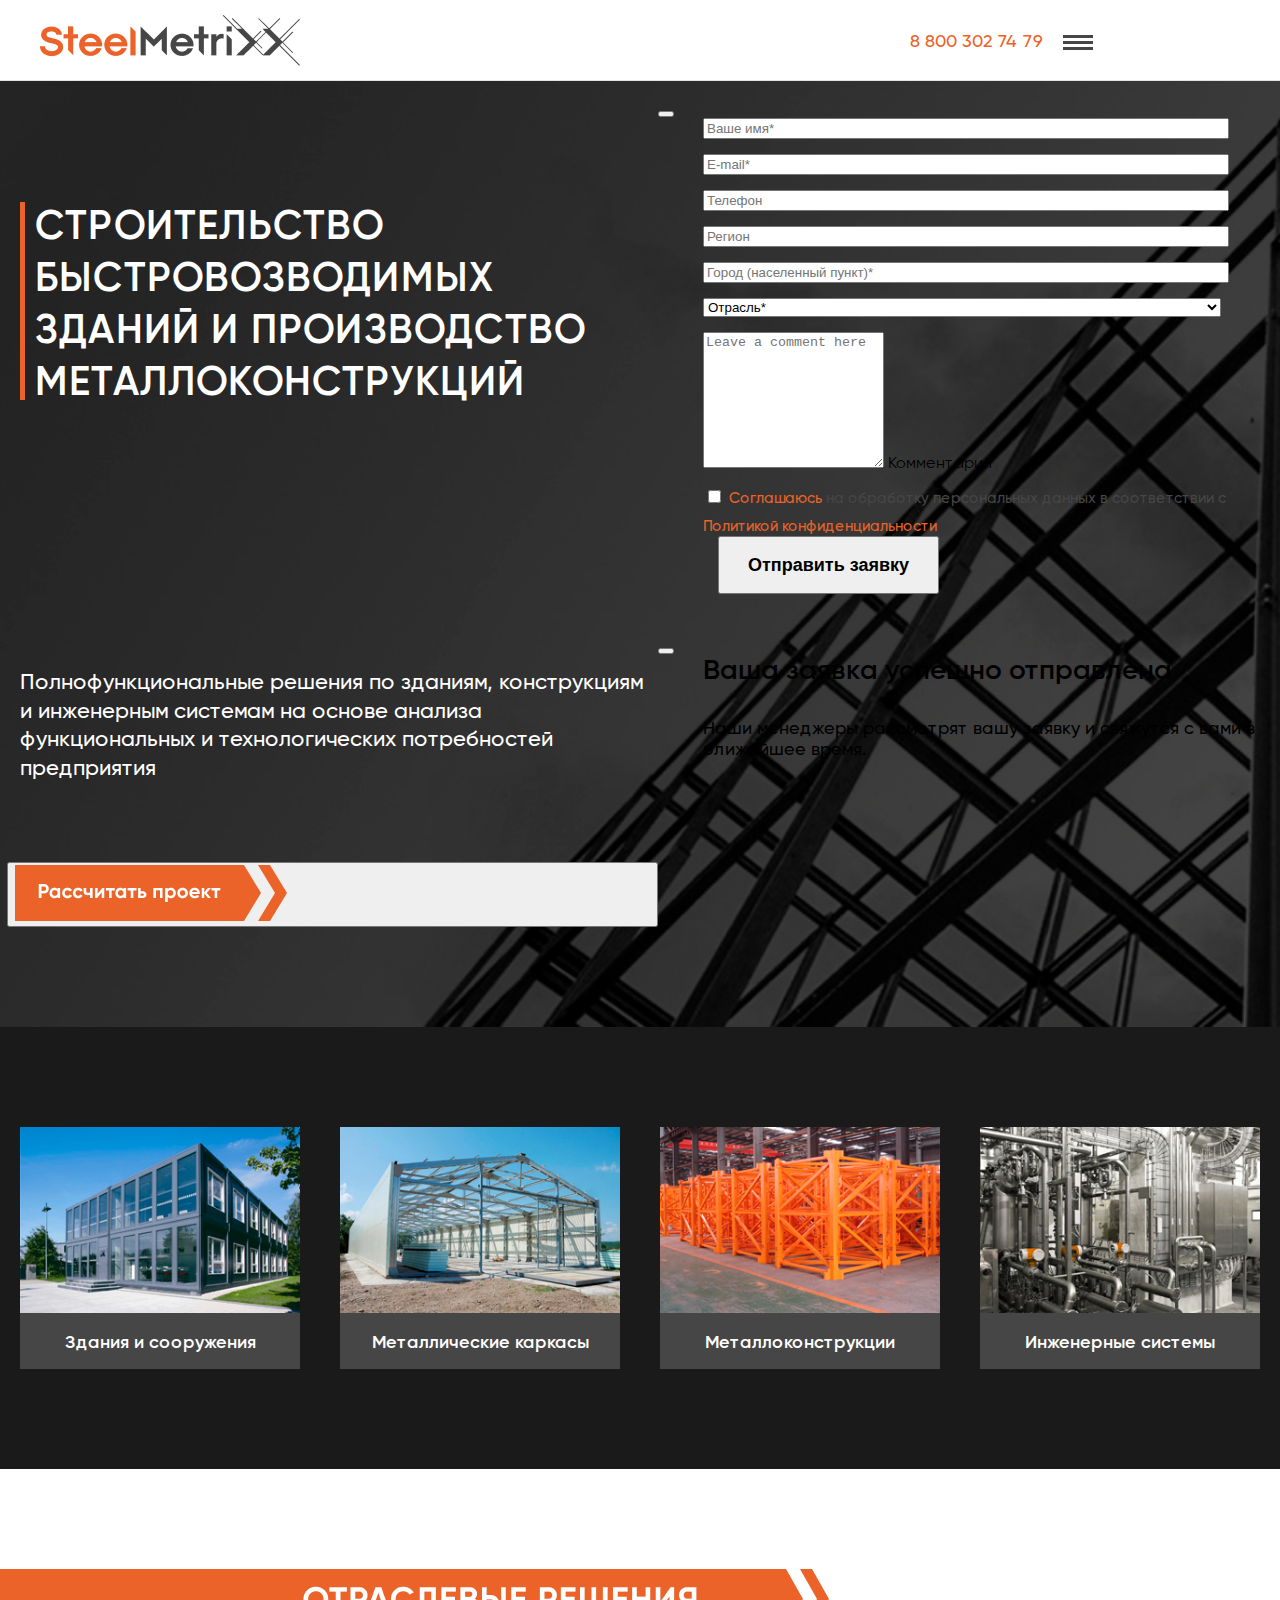
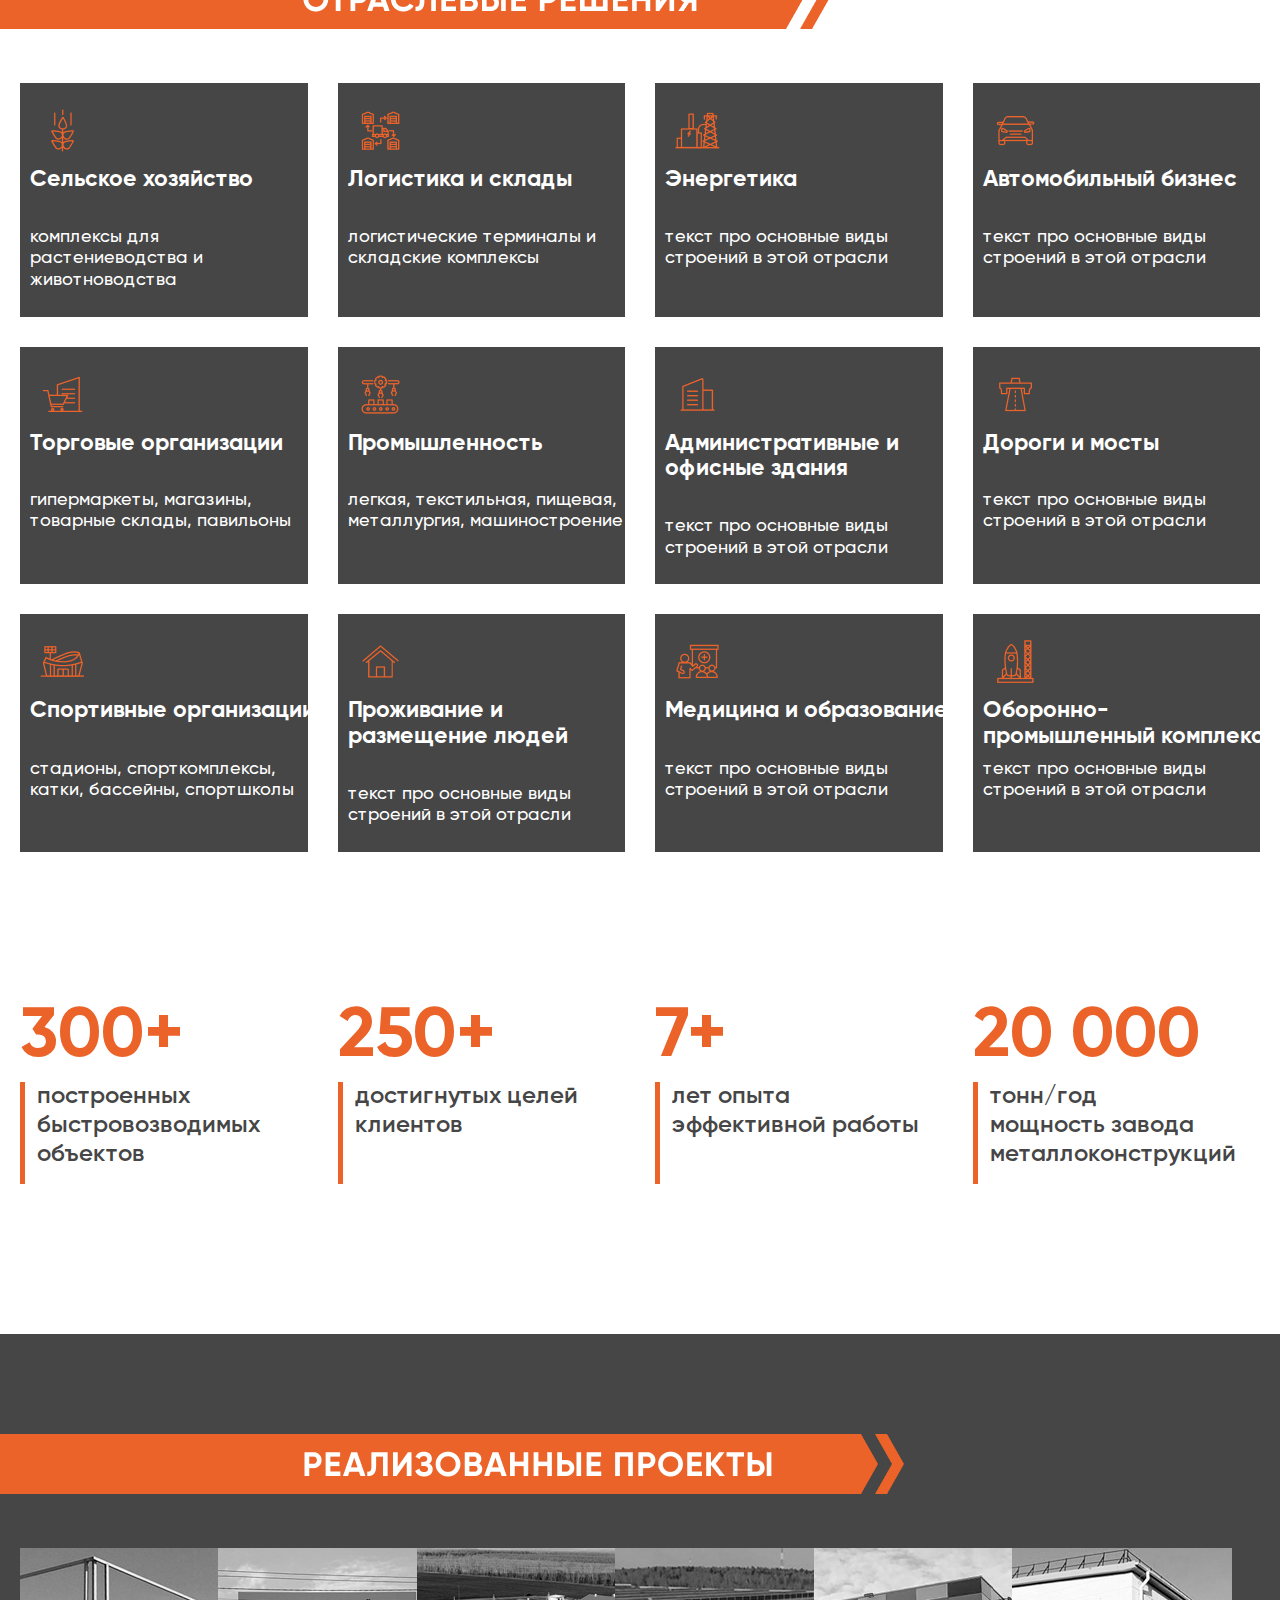
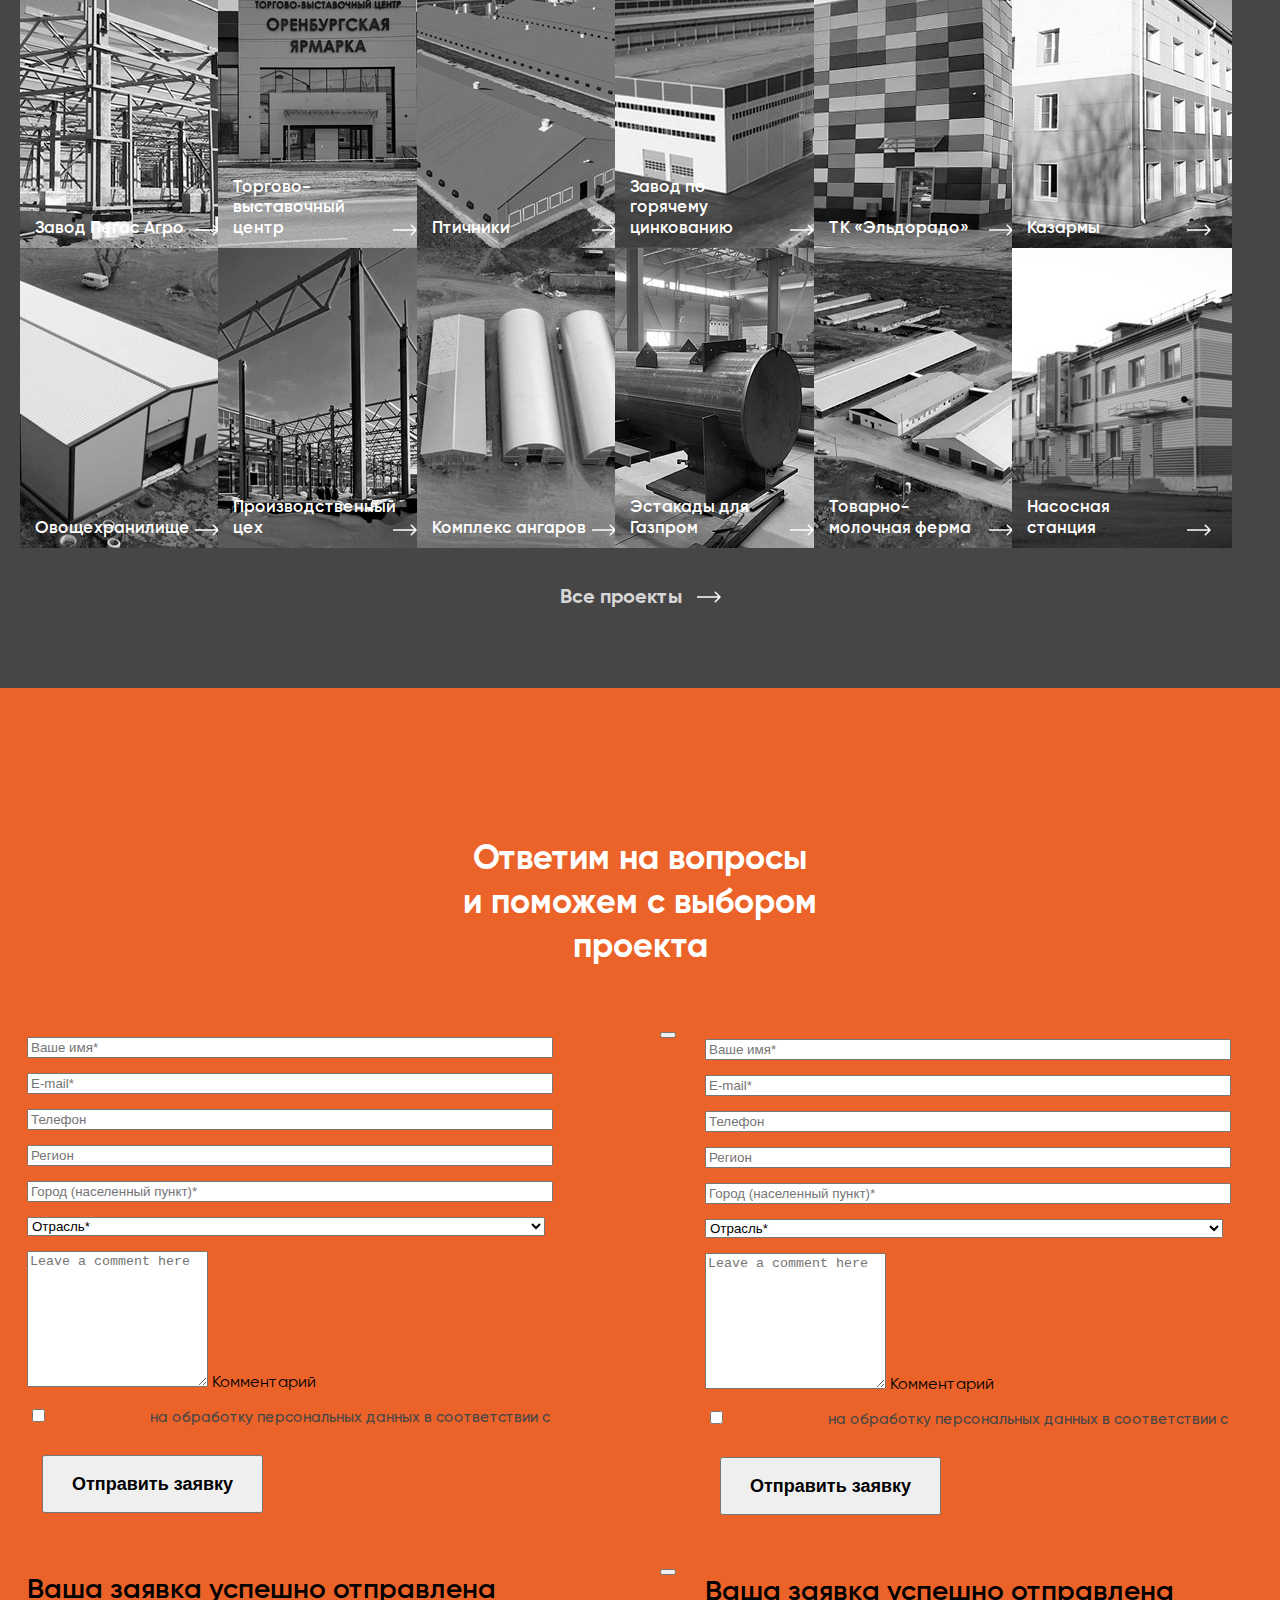
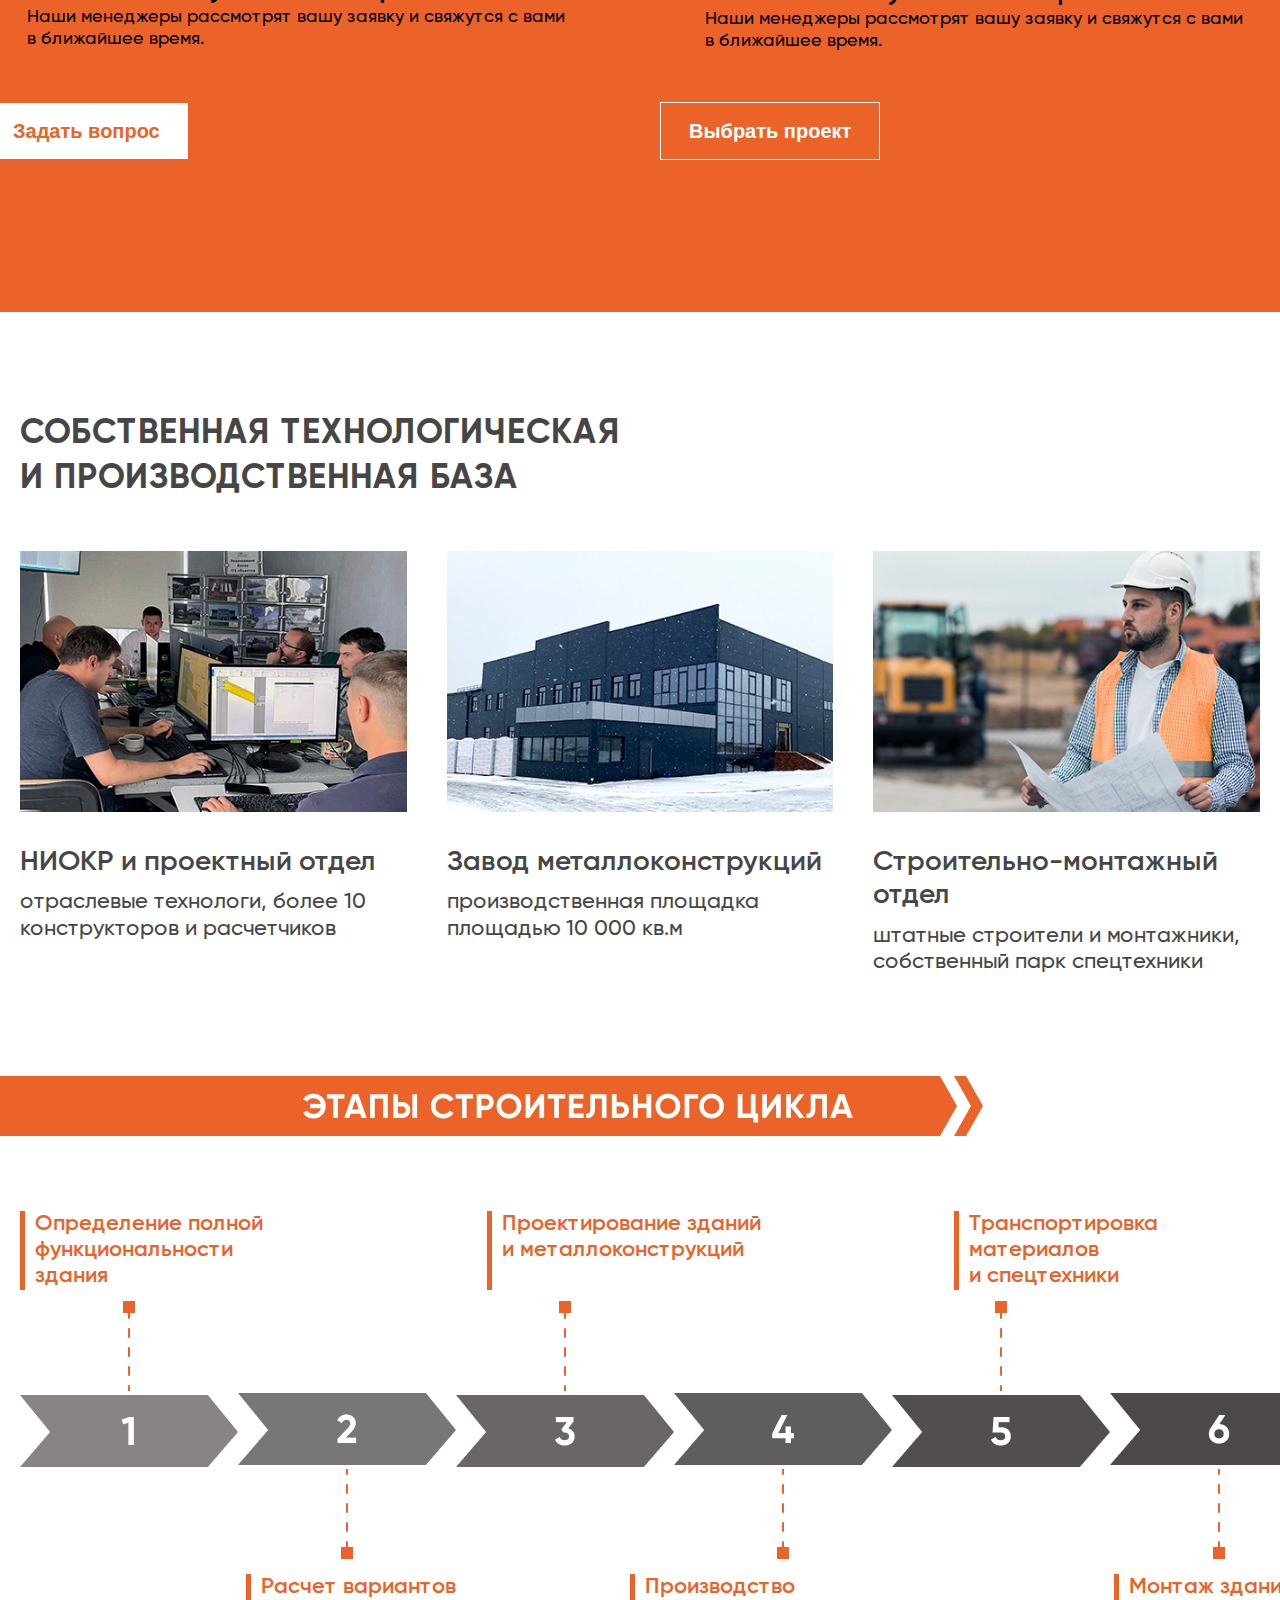
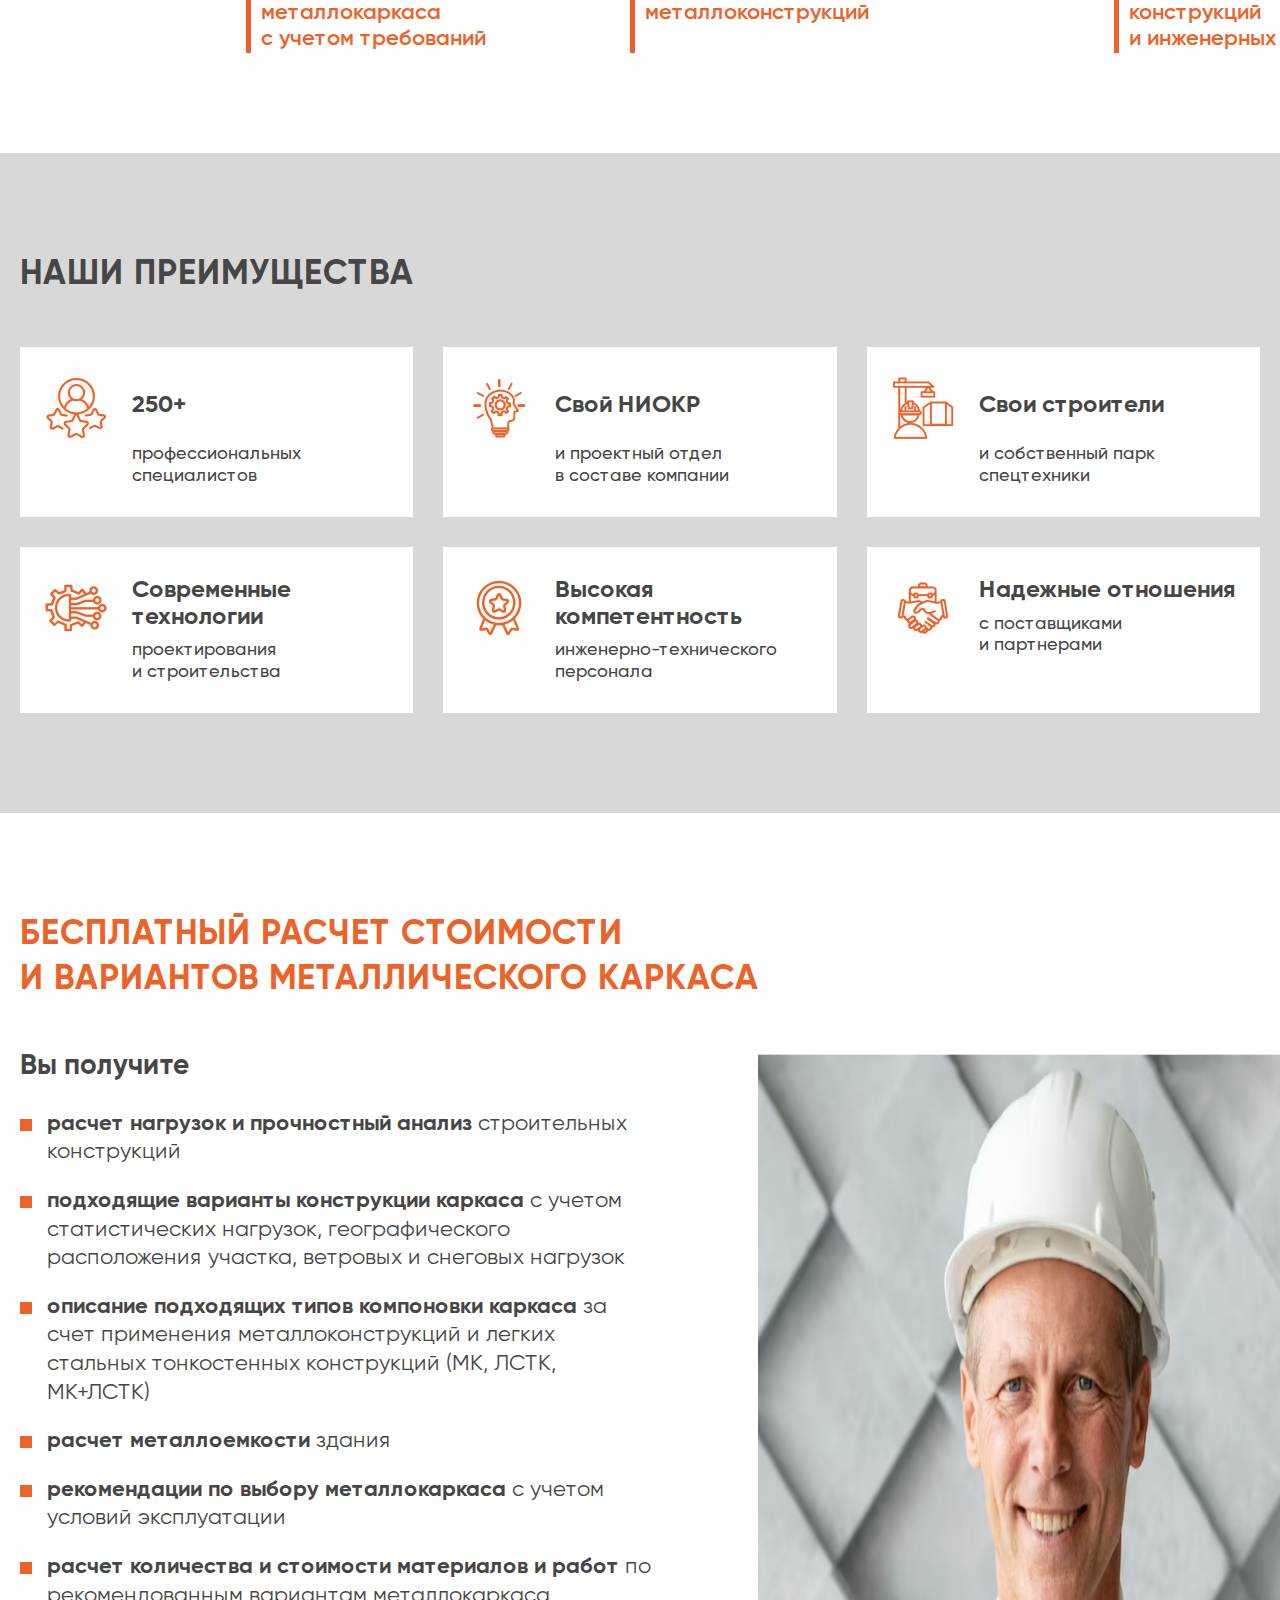
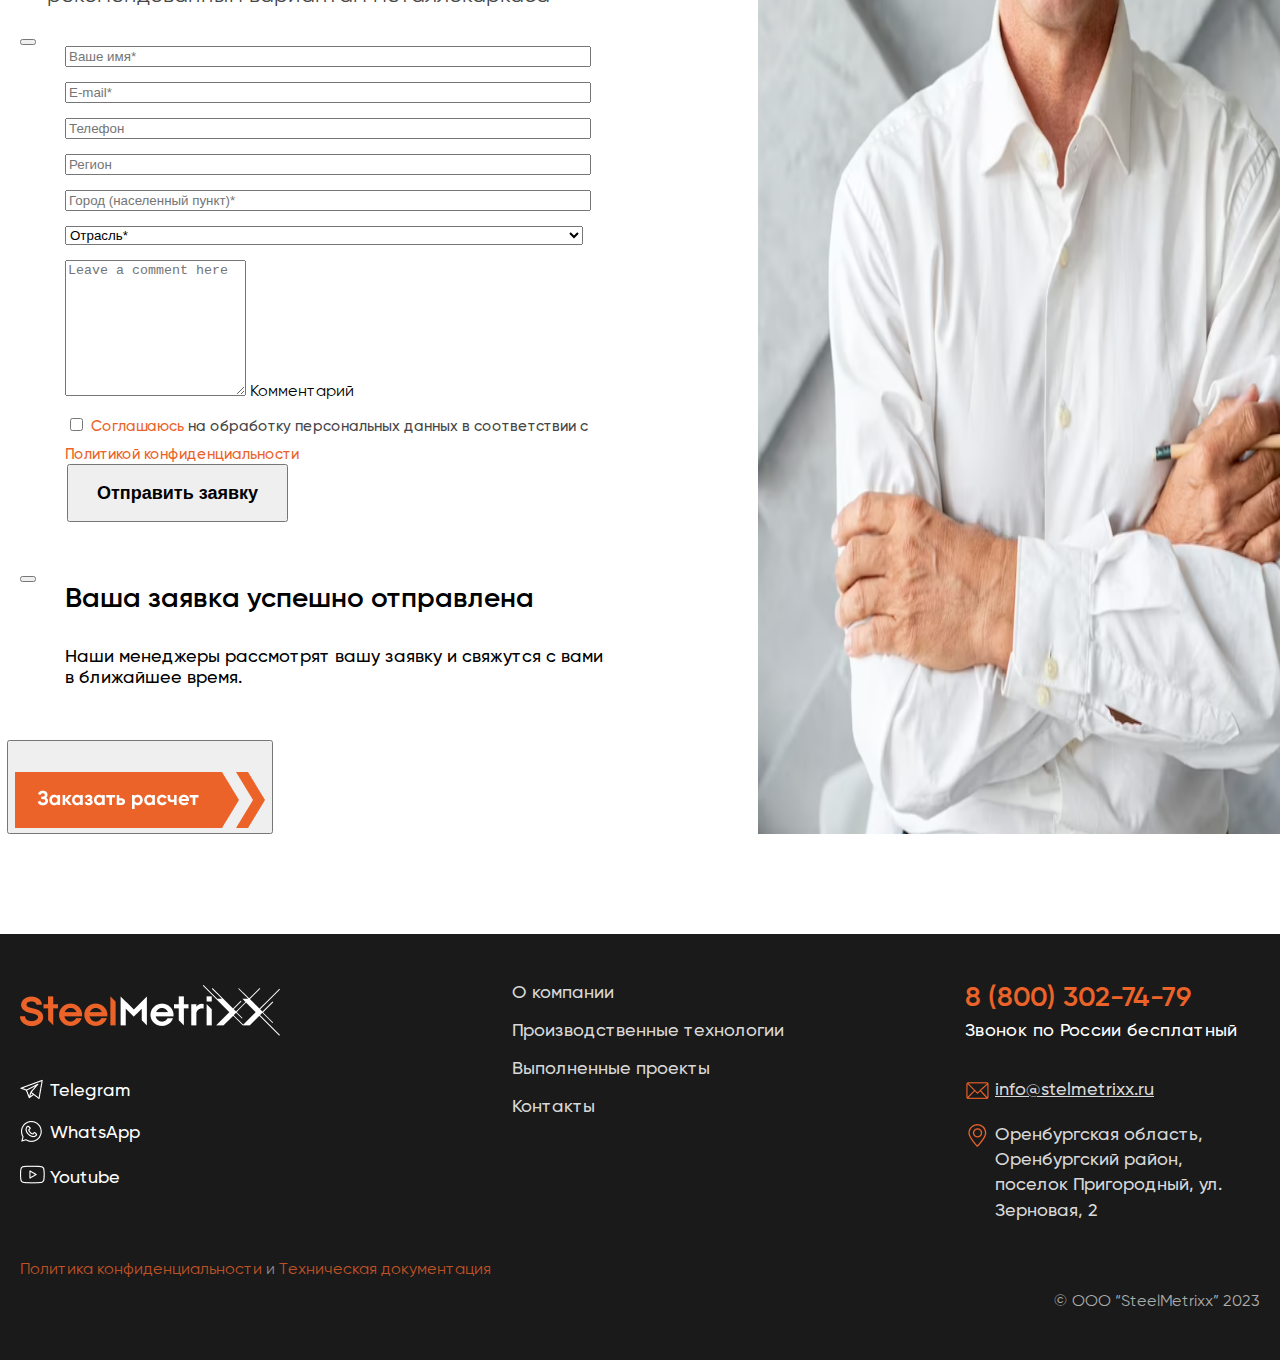
==== index.html @ e438d04b "25/11" ====
<!DOCTYPE html>
<html lang="ru">
<head>
    <meta charset="UTF-8">
    <meta name="viewport" content="width=device-width, initial-scale=1.0">
    <title>Главная страница</title>
    <link rel="stylesheet" href="./fonts/stylesheet.css">
    <link href="https://cdn.jsdelivr.net/npm/bootstrap@5.3.2/dist/css/bootstrap.min.css" rel="stylesheet" integrity="sha384-T3c6CoIi6uLrA9TneNEoa7RxnatzjcDSCmG1MXxSR1GAsXEV/Dwwykc2MPK8M2HN" crossorigin="anonymous">
    <link rel="stylesheet" href="./css/stylepage1.css">

</head>
<body>
    <div class="wrapper">
        <!-- Section 1 -->
        <section class="container-first">
            <header class="center">
                <div class="logo center">
                    <img src="./images/Logo.png" alt="Logo">
                </div>
                <nav class="menu center">
                    <ul class="btn-menu"> 
                        <li><a href="./index.html">Главная</a></li><img src="./images/lineheader.png" alt="lineheader">

                        <li class="dropdown">
                            <button class="btn" type="button" data-bs-toggle="dropdown" aria-expanded="false">
                                Компетенции <img src="./images/arrowhed.png" alt="arrowhed">
                            </button><img class="line" src="./images/lineheader.png" alt="lineheader">
                            <ul class="dropdown-menu">
                              <li class="one"><button class="dropdown-item" type="button"><a href="./page4.html">Производственные технологии</a></button></li>
                              <li class="two"><button class="dropdown-item" type="button"><a href="./page5.html">Реализованные проекты</a></button></li>
                            </ul>
                        </li>                            
                        <li><a href="./page3.html">О компании</a></li><img src="./images/lineheader.png" alt="lineheader">
                        <li><a href="./page2.html">Контакты</a></li>
                    </ul>
                </nav>
                <div class="tel center">
                    <p>8 800 302 74 79</p>
                </div>
                <span class="burger">
                    <i></i>
                    <i></i>
                    <i></i>
                </span>
            </header>
        </section>

        <section class="container-head">
            <div class="head-content">
                <div class="head-content-name center">
                    <div class="name">
                            <img src="./images/linehed.png" alt="linehed">
                            <h1>Cтроительство
                                быстровозводимых
                                зданий и производство
                                металлоконструкций</h1>
                        </div>
                        <p>Полнофункциональные решения по зданиям, конструкциям
                            и инженерным системам на основе анализа функциональных и технологических потребностей предприятия</p>
                            <div class="modal fade" id="exampleModalToggle" aria-hidden="true" aria-labelledby="exampleModalToggleLabel" tabindex="-1">
                                <div class="modal-dialog modal-dialog-centered">
                                  <div class="modal-content">
                                    <div class="modal-header">
                                      <button type="button" class="btn-close" data-bs-dismiss="modal" aria-label="Close"></button>
                                    </div>
                                    <div class="modal-body">
                                        <div class="contacts-right">
                                            <input class="form-control form-control-lg" type="text" placeholder="Ваше имя*" aria-label="default input example">
                                            <input class="form-control form-control-lg" type="text" placeholder="E-mail*" aria-label="default input example">
                                            <input class="form-control form-control-lg" type="text" placeholder="Телефон" aria-label="default input example">
                                            <input class="form-control form-control-lg" type="text" placeholder="Регион" aria-label="default input example">
                                            <input class="form-control form-control-lg" type="text" placeholder="Город (населенный пункт)*" aria-label="default input example">
                                            <select class="form-select" aria-label="Default select example">
                                                <option selected>Отрасль*</option>
                                                <option class="name" value="1">Сельское хозяйство</option>
                                                <option class="name" value="2">Логистика и склады</option>
                                                <option class="name" value="3">Торговые организации</option>
                                                <option class="name" value="4">Промышленность</option>
                                                <option class="name" value="5">Спортивные организации</option>
                                                <option class="name" value="6">Проживание и размещение людей</option>
                                                <option class="name" value="7">Энергетика</option>
                                                <option class="name" value="8">Автомобильный бизнес</option>
                                                <option class="name" value="9">Административные и офисные здания</option>
                                                <option class="name" value="10">Медицина и образование</option>
                                                <option class="name" value="11">Дороги и мосты</option>
                                                <option class="name" value="12">Оборонно-промышленный комплекс</option>
                                            </select>
                                            <div class="form-floating">
                                                <textarea class="form-control" placeholder="Leave a comment here" id="floatingTextarea"></textarea>
                                                <label for="floatingTextarea">Комментарий</label>
                                            </div>
                                            <div class="form-check">
                                                <input class="form-check-input" type="checkbox" value="" id="flexCheckDefault">
                                                <label class="form-check-label" for="flexCheckDefault">
                                                    Соглашаюсь <span>на обработку персональных данных в соответствии с</span> Политикой конфиденциальности
                                                </label>
                                            </div>
                                        </div>
                                    </div>
                                    <div class="modal-footer">
                                      <button class="btn btn-dark" data-bs-target="#exampleModalToggle2" data-bs-toggle="modal">Отправить заявку</button>
                                    </div>
                                  </div>
                                </div>
                              </div>
                              <div class="modal fade" id="exampleModalToggle2" aria-hidden="true" aria-labelledby="exampleModalToggleLabel2" tabindex="-1">
                                <div class="modal-dialog modal-dialog-centered">
                                  <div class="modal-content">
                                    <div class="modal-header">
                                      <button type="button" class="btn-close" data-bs-dismiss="modal" aria-label="Close"></button>
                                    </div>
                                    <div class="modal-body">
                                        <h3>Ваша заявка успешно отправлена</h3>
                                        <p>Наши менеджеры рассмотрят вашу заявку 
                                        и свяжутся с вами в ближайшее время.</p>
                                    </div>
                                  </div>
                                </div>
                              </div>
                              <button class="btn btn-headarrow" data-bs-target="#exampleModalToggle" data-bs-toggle="modal"><img src="./images/button main arrow.png" alt="button arrow"></button>
                    </div>
                </div>
            <div class="head-botton">
                <div class="head-botton-card center">
                    <div class="head-card">
                        <img src="./images/headcart1.jpg" alt="headcart1">
                        <p>Здания и сооружения</p>
                    </div>
                    <div class="head-card">
                        <img src="./images/headcart2.jpg" alt="headcart2">
                        <p>Металлические каркасы</p>
                    </div>
                    <div class="head-card">
                        <img src="./images/headcart3.jpg" alt="headcart3">
                        <p>Металлоконструкции</p>
                    </div>
                    <div class="head-card">
                        <img src="./images/headcart4.jpg" alt="headcart4">
                        <p>Инженерные системы</p>
                    </div>
                </div>
            </div>
        </section>

         <!-- Section 2 -->

         <section class="container-solutions">
            <div class="solutions-arrow">
                <img src="./images/solutions-arrow.png" alt="solutions-arrow">
            </div>
            <div class="solutions-cart center">
                <div class="cart-info">
                    <img src="./images/icon/agriculture icon.png" alt="agriculture">
                    <h4>Cельское хозяйство</h4>
                    <p>комплексы для растениеводства и животноводства</p>
                </div>
                <div class="cart-info">
                    <img src="./images/icon/logistics icon.png" alt="logistics">
                    <h4>Логистика и склады</h4>
                    <p>логистические терминалы и складские комплексы</p>
                </div>
                <div class="cart-info">
                    <img src="./images/icon/energy icon.png" alt="energy">
                    <h4>Энергетика</h4>
                    <p>текст про основные виды строений в этой отрасли</p>
                </div>
                <div class="cart-info">
                    <img src="./images/icon/auto icon.png" alt="auto">
                    <h4>Автомобильный бизнес</h4>
                    <p>текст про основные виды строений в этой отрасли</p>
                </div>
                <div class="cart-info">
                    <img src="./images/icon/shop icon.png" alt="shop">
                    <h4>Торговые организации</h4>
                    <p>гипермаркеты, магазины, товарные склады, павильоны</p>
                </div>
                <div class="cart-info">
                    <img src="./images/icon/industry icon.png" alt="industry">
                    <h4>Промышленность</h4>
                    <p>легкая, текстильная, пищевая, металлургия, машиностроение</p>
                </div>
                <div class="cart-info">
                    <img src="./images/icon/office icon.png" alt="office">
                    <h4 class="editing-one">Административные и офисные здания</h4>
                    <p >текст про основные виды строений в этой отрасли</p>
                </div>
                <div class="cart-info">
                    <img src="./images/icon/road icon.png" alt="road">
                    <h4>Дороги и мосты</h4>
                    <p>текст про основные виды строений в этой отрасли</p>
                </div>
                <div class="cart-info">
                    <img src="./images/icon/stadium icon.png" alt="stadium">
                    <h4 class="editing-one">Спортивные организации</h4>
                    <p>стадионы, спорткомплексы, катки, бассейны, спортшколы</p>
                </div>
                <div class="cart-info">
                    <img src="./images/icon/home icon.png" alt="home">
                    <h4 class="editing-one">Проживание и размещение людей</h4>
                    <p>текст про основные виды строений в этой отрасли</p>
                </div>
                <div class="cart-info">
                    <img src="./images/icon/medic icon.png" alt="medic">
                    <h4 class="editing-one">Медицина и образование</h4>
                    <p>текст про основные виды строений в этой отрасли</p>
                </div>
                <div class="cart-info">
                    <img src="./images/icon/military icon.png" alt="military">
                    <h4 class="editing-two">Оборонно-промышленный комплекс</h4>
                    <p>текст про основные виды строений в этой отрасли</p>
                </div>
            </div>
            <div class="solutions-bottom center">
                <div class="solutions-info">
                    <h2>300+</h2>
                    <p>построенных быстровозводимых объектов</p>
                </div>
                <div class="solutions-info">
                    <h2>250+</h2>
                    <p>достигнутых целей клиентов</p>
                </div>
                <div class="solutions-info">
                    <h2>7+</h2>
                    <p>лет опыта эффективной работы</p>
                </div>
                <div class="solutions-info">
                    <h2>20 000</h2>
                    <p>тонн/год <br>мощность завода металлоконструкций</p>
                </div>
            </div>
        </section>

        <!-- Section 3 -->

        <section class="container-projects">
            <div class="projects-top">
                <div class="projects-arrow">
                    <img src="./images/projects-arrow.png" alt="projects-arrow">
                </div>
                <div class="projects-carts center">
                    <div class="carts">
                        <div class="fonts">
                            <img src="./images/cart/factory.png" alt="factory">
                        </div>
                        <div class="text">
                            <a href="#">Завод Пегас Агро <img src="./images/Cartarrow.svg" alt="Cartarrow.svg"></a>
                        </div>
                    </div>
                    <div class="carts">
                        <div class="fonts">
                            <img src="./images/cart/Trade and Exhibition Center.png" alt="Trade and Exhibition Center">
                        </div>
                        <div class="text">
                            <a href="#"><p>Торгово-выставочный центр</p><img src="./images/Cartarrow.svg" alt="Cartarrow.svg"></a>
                        </div>
                    </div>
                    <div class="carts">
                        <div class="fonts">
                            <img src="./images/cart/Birders.png" alt="Birders">
                        </div>
                        <div class="text">
                            <a href="#"><p>Птичники</p><img src="./images/Cartarrow.svg" alt="Cartarrow.svg"></a>
                        </div>
                    </div>
                    <div class="carts">
                        <div class="fonts">
                            <img src="./images/cart/Factory for hot galvanizing.png" alt="Factory for hot galvanizing">
                        </div>
                        <div class="text">
                            <a href="#"><p>Завод по горячему цинкованию</p><img src="./images/Cartarrow.svg" alt="Cartarrow.svg"></a>
                        </div>
                    </div>
                    <div class="carts">
                        <div class="fonts">
                            <img src="./images/cart/TC Eldorado.png" alt="TC Eldorado">
                        </div>
                        <div class="text">
                            <a href="#"><p>ТК «Эльдорадо»</p><img src="./images/Cartarrow.svg" alt="Cartarrow.svg"></a>
                        </div>
                    </div>
                    <div class="carts">
                        <div class="fonts">
                            <img src="./images/cart/Barracks.png" alt="Barracks">
                        </div>
                        <div class="text">
                            <a href="#"><p>Казармы</p><img src="./images/Cartarrow.svg" alt="Cartarrow.svg"></a>
                        </div>
                    </div>
                    <div class="carts">
                        <div class="fonts">
                            <img src="./images/cart/Vegetable store.png" alt="Vegetable store">
                        </div>
                        <div class="text">
                            <a href="#"><p>Овощехранилище</p><img src="./images/Cartarrow.svg" alt="Cartarrow.svg"></a>
                        </div>
                    </div>
                    <div class="carts">
                        <div class="fonts">
                            <img src="./images/cart/Manufacturing facility.png" alt="Manufacturing facility">
                        </div>
                        <div class="text">
                            <a href="#"><p>Производственный цех</p><img src="./images/Cartarrow.svg" alt="Cartarrow.svg"></a>
                        </div>
                    </div>
                    <div class="carts">
                        <div class="fonts">
                            <img src="./images/cart/Hangar complex.png" alt="Hangar complex">
                        </div>
                        <div class="text">
                            <a href="#"><p>Комплекс ангаров</p><img src="./images/Cartarrow.svg" alt="Cartarrow.svg"></a>
                        </div>
                    </div>
                    <div class="carts">
                        <div class="fonts">
                            <img src="./images/cart/Overpasses.png" alt="Overpasses">
                        </div>
                        <div class="text">
                            <a href="#"><p>Эстакады для Газпром</p><img src="./images/Cartarrow.svg" alt="Cartarrow.svg"></a>
                        </div>
                    </div>
                    <div class="carts">
                        <div class="fonts">
                            <img src="./images/cart/Commodity dairy farm.png" alt="Commodity dairy farm">
                        </div>
                        <div class="text">
                            <a href="#"><p>Товарно-молочная ферма</p><img src="./images/Cartarrow.svg" alt="Cartarrow.svg"></a>
                        </div>
                    </div>
                    <div class="carts">
                        <div class="fonts">
                            <img src="./images/cart/Pumping station.png" alt="Pumping station">
                        </div>
                        <div class="text">
                            <a href="#"><p>Насосная станция</p><img src="./images/Cartarrow.svg" alt="Cartarrow.svg"></a>
                        </div>
                    </div>
                </div>
                <div class="projects-mini center">
                    <a href="#">Все проекты <img src="./images/Cartarrow.svg" alt="Cartarrow.svg"></a>
                   
                </div>
            </div>
            <div class="projects-bottom">
                <div class="projects-questions">
                    <h3>Ответим на вопросы<br> и поможем с выбором проекта</h3>
                </div>
                <div class="projects-button center">
                    <div class="set">
                        <div class="modal fade" id="exampleModalToggle" aria-hidden="true" aria-labelledby="exampleModalToggleLabel" tabindex="-1">
                            <div class="modal-dialog modal-dialog-centered">
                              <div class="modal-content">
                                <div class="modal-header">
                                  <button type="button" class="btn-close" data-bs-dismiss="modal" aria-label="Close"></button>
                                </div>
                                <div class="modal-body">
                                    <div class="contacts-right">
                                        <input class="form-control form-control-lg" type="text" placeholder="Ваше имя*" aria-label="default input example">
                                        <input class="form-control form-control-lg" type="text" placeholder="E-mail*" aria-label="default input example">
                                        <input class="form-control form-control-lg" type="text" placeholder="Телефон" aria-label="default input example">
                                        <input class="form-control form-control-lg" type="text" placeholder="Регион" aria-label="default input example">
                                        <input class="form-control form-control-lg" type="text" placeholder="Город (населенный пункт)*" aria-label="default input example">
                                        <select class="form-select" aria-label="Default select example">
                                            <option selected>Отрасль*</option>
                                            <option class="name" value="1">Сельское хозяйство</option>
                                            <option class="name" value="2">Логистика и склады</option>
                                            <option class="name" value="3">Торговые организации</option>
                                            <option class="name" value="4">Промышленность</option>
                                            <option class="name" value="5">Спортивные организации</option>
                                            <option class="name" value="6">Проживание и размещение людей</option>
                                            <option class="name" value="7">Энергетика</option>
                                            <option class="name" value="8">Автомобильный бизнес</option>
                                            <option class="name" value="9">Административные и офисные здания</option>
                                            <option class="name" value="10">Медицина и образование</option>
                                            <option class="name" value="11">Дороги и мосты</option>
                                            <option class="name" value="12">Оборонно-промышленный комплекс</option>
                                        </select>
                                        <div class="form-floating">
                                            <textarea class="form-control" placeholder="Leave a comment here" id="floatingTextarea"></textarea>
                                            <label for="floatingTextarea">Комментарий</label>
                                        </div>
                                        <div class="form-check">
                                            <input class="form-check-input" type="checkbox" value="" id="flexCheckDefault">
                                            <label class="form-check-label" for="flexCheckDefault">
                                                Соглашаюсь <span>на обработку персональных данных в соответствии с</span> Политикой конфиденциальности
                                            </label>
                                        </div>
                                    </div>
                                </div>
                                <div class="modal-footer">
                                  <button class="btn btn-dark" data-bs-target="#exampleModalToggle2" data-bs-toggle="modal">Отправить заявку</button>
                                </div>
                              </div>
                            </div>
                          </div>
                          <div class="modal fade" id="exampleModalToggle2" aria-hidden="true" aria-labelledby="exampleModalToggleLabel2" tabindex="-1">
                            <div class="modal-dialog modal-dialog-centered">
                              <div class="modal-content">
                                <div class="modal-header">
                                  <button type="button" class="btn-close" data-bs-dismiss="modal" aria-label="Close"></button>
                                </div>
                                <div class="modal-body">
                                    <h3>Ваша заявка успешно отправлена</h3>
                                    <p>Наши менеджеры рассмотрят вашу заявку 
                                    и свяжутся с вами в ближайшее время.</p>
                                </div>
                              </div>
                            </div>
                          </div>
                          <button class="btn btn-projectsone" data-bs-target="#exampleModalToggle" data-bs-toggle="modal"><p>Задать вопрос</p></button>

                    </div>
                    <div class="choose">
                        <div class="modal fade" id="exampleModalToggle" aria-hidden="true" aria-labelledby="exampleModalToggleLabel" tabindex="-1">
                            <div class="modal-dialog modal-dialog-centered">
                              <div class="modal-content">
                                <div class="modal-header">
                                  <button type="button" class="btn-close" data-bs-dismiss="modal" aria-label="Close"></button>
                                </div>
                                <div class="modal-body">
                                    <div class="contacts-right">
                                        <input class="form-control form-control-lg" type="text" placeholder="Ваше имя*" aria-label="default input example">
                                        <input class="form-control form-control-lg" type="text" placeholder="E-mail*" aria-label="default input example">
                                        <input class="form-control form-control-lg" type="text" placeholder="Телефон" aria-label="default input example">
                                        <input class="form-control form-control-lg" type="text" placeholder="Регион" aria-label="default input example">
                                        <input class="form-control form-control-lg" type="text" placeholder="Город (населенный пункт)*" aria-label="default input example">
                                        <select class="form-select" aria-label="Default select example">
                                            <option selected>Отрасль*</option>
                                            <option class="name" value="1">Сельское хозяйство</option>
                                            <option class="name" value="2">Логистика и склады</option>
                                            <option class="name" value="3">Торговые организации</option>
                                            <option class="name" value="4">Промышленность</option>
                                            <option class="name" value="5">Спортивные организации</option>
                                            <option class="name" value="6">Проживание и размещение людей</option>
                                            <option class="name" value="7">Энергетика</option>
                                            <option class="name" value="8">Автомобильный бизнес</option>
                                            <option class="name" value="9">Административные и офисные здания</option>
                                            <option class="name" value="10">Медицина и образование</option>
                                            <option class="name" value="11">Дороги и мосты</option>
                                            <option class="name" value="12">Оборонно-промышленный комплекс</option>
                                        </select>
                                        <div class="form-floating">
                                            <textarea class="form-control" placeholder="Leave a comment here" id="floatingTextarea"></textarea>
                                            <label for="floatingTextarea">Комментарий</label>
                                        </div>
                                        <div class="form-check">
                                            <input class="form-check-input" type="checkbox" value="" id="flexCheckDefault">
                                            <label class="form-check-label" for="flexCheckDefault">
                                                Соглашаюсь <span>на обработку персональных данных в соответствии с</span> Политикой конфиденциальности
                                            </label>
                                        </div>
                                    </div>
                                </div>
                                <div class="modal-footer">
                                  <button class="btn btn-dark" data-bs-target="#exampleModalToggle2" data-bs-toggle="modal">Отправить заявку</button>
                                </div>
                              </div>
                            </div>
                          </div>
                          <div class="modal fade" id="exampleModalToggle2" aria-hidden="true" aria-labelledby="exampleModalToggleLabel2" tabindex="-1">
                            <div class="modal-dialog modal-dialog-centered">
                              <div class="modal-content">
                                <div class="modal-header">
                                  <button type="button" class="btn-close" data-bs-dismiss="modal" aria-label="Close"></button>
                                </div>
                                <div class="modal-body">
                                    <h3>Ваша заявка успешно отправлена</h3>
                                    <p>Наши менеджеры рассмотрят вашу заявку 
                                    и свяжутся с вами в ближайшее время.</p>
                                </div>
                              </div>
                            </div>
                          </div>
                          <button class="btn btn-projectstwo" data-bs-target="#exampleModalToggle" data-bs-toggle="modal"><p>Выбрать проект</p></button>
                    </div>
                </div>
            </div>
        </section>

        <!-- Section 4 -->

        <section class="container-stages">
            <div class="stages-head center">
                <h2>СОБСТВЕННАЯ ТЕХНОЛОГИЧЕСКАЯ И ПРОИЗВОДСТВЕННАЯ БАЗА</h2>
            </div>
            <div class="base-stages center">
                <div class="base-one">
                    <img src="./images/project department.jpg" alt="project department">
                    <h4>НИОКР и проектный отдел</h4>
                    <p>отраслевые технологи, более 10 конструкторов и расчетчиков</p>
                </div>
                <div class="base-two">
                    <img src="./images/metal structures plant.jpg" alt="metal structures plant">
                    <h4>Завод металлоконструкций</h4>
                    <p>производственная площадка площадью 10 000 кв.м</p>
                </div>
                <div class="base-three">
                    <img src="./images/construction and installation.jpg" alt="construction and installation">
                    <h4>Строительно-монтажный отдел</h4>
                    <p>штатные строители и монтажники, собственный парк спецтехники</p>
                </div>
            </div>
            <div class="stages-arrow">
                <img src="./images/stages-arrow.png" alt="stages-arrow">
            </div>

            <div class="stages-scroll">

            <div class="stages-cycle center">
                <p>Определение полной функциональности<br> здания</p>
                <p>Проектирование зданий<br> и металлоконструкций</p>
                <p>Транспортировка<br> материалов<br> и спецтехники</p>
            </div>
            <div class="big-arrow center">
                <div class="one">
                    <img src="./images/arrow/Linearrowtop.png" alt="Linearrowtop">
                    <img src="./images/arrow/Arrowone.png" alt="Arrowone">
                </div>
                <div class="two">
                    <img src="./images/arrow/Arrowtwo.png" alt="Arrowtwo">
                    <img src="./images/arrow/Linearrowbottom.png" alt="Linearrowbottom">
                </div>
                <div class="one">
                    <img src="./images/arrow/Linearrowtop.png" alt="Linearrowtop">
                    <img src="./images/arrow/Arrowthree.png" alt="Arrowthree">
                </div>
                <div class="four">
                    <img src="./images/arrow/Arrowfour.png" alt="Arrowfour">
                    <img src="./images/arrow/Linearrowbottom.png" alt="Linearrowbottom">
                </div>
                <div class="one">
                    <img src="./images/arrow/Linearrowtop.png" alt="Linearrowtop">
                    <img src="./images/arrow/Arrowfive.png" alt="Arrowfive">
                </div>
                <div class="six">
                    <img src="./images/arrow/Arrowsix.png" alt="Arrowsix">
                    <img src="./images/arrow/Linearrowbottom.png" alt="Linearrowbottom">
                </div>
            </div>
            <div class="stages-bottom center">
                <p class="one">Расчет вариантов металлокаркаса<br> с учетом требований</p>
                <p class="two">Производство металлоконструкций</p>
                <p class="three">Монтаж зданий, конструкций<br> и инженерных систем</p>
            </div>

        </div>

        </section>

        <!-- Section 5 -->

        <section class="container-advantages">
            <div class="advantages-name center">
                <h2>Наши Преимущества</h2>
            </div>
            <div class="advantages-cart center">
                <div class="cart">
                    <img src="./images/icon/+250.png" alt="+250">
                    <div class="advantages-text">
                        <h4>250+</h4>
                        <p>профессиональных специалистов</p>
                    </div>
                </div>
                <div class="cart">
                    <img src="./images/icon/icon NIOKR.png" alt="NIOKR">
                    <div class="advantages-text">
                        <h4>Свой НИОКР</h4>
                        <p>и проектный отдел<br> в составе компании</p>
                    </div>
                </div>
                <div class="cart">
                    <img src="./images/icon/icon stroitely.png" alt="stroitely">
                    <div class="advantages-text">
                        <h4>Свои строители</h4>
                        <p>и собственный парк спецтехники</p>
                    </div>
                </div>
                <div class="cart-big">
                    <img src="./images/icon/icon tehnology.png" alt="tehnology">
                    <div class="advantages-text">
                        <h4>Современные технологии</h4>
                        <p>проектирования<br> и строительства</p>
                    </div>
                </div>
                <div class="cart-big">
                    <img src="./images/icon/icon quality.png" alt="quality">
                    <div class="advantages-text">
                        <h4>Высокая компетентность</h4>
                        <p>инженерно-технического персонала</p>
                    </div>
                </div>
                <div class="cart-big">
                    <img src="./images/icon/icon partnery.png" alt="partnery">
                    <div class="advantages-text">
                        <h4>Надежные отношения</h4>
                        <p>с поставщиками<br> и партнерами</p>
                    </div>
                </div>
            </div>
        </section>

    <!-- Section 6 -->
        <section class="container-calculation">
            <div class="calculation-name center">
                <h2>БЕСПЛАТНЫЙ РАСЧЕТ СТОИМОСТИ<br> И ВАРИАНТов МЕТАЛЛИЧЕСКОГО КАРКАСА</h2>
            </div>
            <div class="calculation-info center">
                <div class="calculation-left">
                    <h3>Вы получите</h3>
                    <div class="calculation-transfer">
                        <img src="./images/icon/markercalculation.png" alt="markercalculation">
                        <p><strong>расчет нагрузок и прочностный анализ</strong> строительных конструкций</p>
                    </div>
                    <div class="calculation-transfer">
                        <img src="./images/icon/markercalculation.png" alt="markercalculation">
                        <p><strong>подходящие варианты конструкции каркаса</strong> с учетом статистических нагрузок, географического расположения участка, ветровых и снеговых нагрузок</p>
                    </div>
                    <div class="calculation-transfer">
                        <img src="./images/icon/markercalculation.png" alt="markercalculation">
                        <p><strong>описание подходящих типов компоновки каркаса</strong> за счет применения металлоконструкций и легких стальных тонкостенных конструкций (МК, ЛСТК, МК+ЛСТК)</p>
                    </div>
                    <div class="calculation-transfer">
                        <img src="./images/icon/markercalculation.png" alt="markercalculation">
                        <p><strong>расчет металлоемкости</strong> здания</p>
                    </div>
                    <div class="calculation-transfer">
                        <img src="./images/icon/markercalculation.png" alt="markercalculation">
                        <p><strong>рекомендации по выбору металлокаркаса</strong> с учетом условий эксплуатации</p>
                    </div>
                    <div class="calculation-transfer">
                        <img src="./images/icon/markercalculation.png" alt="markercalculation">
                        <p><strong>расчет количества и стоимости материалов и работ</strong> по рекомендованным вариантам металлокаркаса</p>
                    </div>
<!-- Кнопка -->
                    <div class="modal fade" id="exampleModalToggle" aria-hidden="true" aria-labelledby="exampleModalToggleLabel" tabindex="-1">
                        <div class="modal-dialog modal-dialog-centered">
                          <div class="modal-content">
                            <div class="modal-header">
                              <button type="button" class="btn-close" data-bs-dismiss="modal" aria-label="Close"></button>
                            </div>
                            <div class="modal-body">
                                <div class="contacts-right">
                                    <input class="form-control form-control-lg" type="text" placeholder="Ваше имя*" aria-label="default input example">
                                    <input class="form-control form-control-lg" type="text" placeholder="E-mail*" aria-label="default input example">
                                    <input class="form-control form-control-lg" type="text" placeholder="Телефон" aria-label="default input example">
                                    <input class="form-control form-control-lg" type="text" placeholder="Регион" aria-label="default input example">
                                    <input class="form-control form-control-lg" type="text" placeholder="Город (населенный пункт)*" aria-label="default input example">
                                    <select class="form-select" aria-label="Default select example">
                                        <option selected>Отрасль*</option>
                                        <option class="name" value="1">Сельское хозяйство</option>
                                        <option class="name" value="2">Логистика и склады</option>
                                        <option class="name" value="3">Торговые организации</option>
                                        <option class="name" value="4">Промышленность</option>
                                        <option class="name" value="5">Спортивные организации</option>
                                        <option class="name" value="6">Проживание и размещение людей</option>
                                        <option class="name" value="7">Энергетика</option>
                                        <option class="name" value="8">Автомобильный бизнес</option>
                                        <option class="name" value="9">Административные и офисные здания</option>
                                        <option class="name" value="10">Медицина и образование</option>
                                        <option class="name" value="11">Дороги и мосты</option>
                                        <option class="name" value="12">Оборонно-промышленный комплекс</option>
                                    </select>
                                    <div class="form-floating">
                                        <textarea class="form-control" placeholder="Leave a comment here" id="floatingTextarea"></textarea>
                                        <label for="floatingTextarea">Комментарий</label>
                                    </div>
                                    <div class="form-check">
                                        <input class="form-check-input" type="checkbox" value="" id="flexCheckDefault">
                                        <label class="form-check-label" for="flexCheckDefault">
                                            Соглашаюсь <span>на обработку персональных данных в соответствии с</span> Политикой конфиденциальности
                                        </label>
                                    </div>
                                </div>
                            </div>
                            <div class="modal-footer">
                              <button class="btn btn-dark" data-bs-target="#exampleModalToggle2" data-bs-toggle="modal">Отправить заявку</button>
                            </div>
                          </div>
                        </div>
                      </div>
                      <div class="modal fade" id="exampleModalToggle2" aria-hidden="true" aria-labelledby="exampleModalToggleLabel2" tabindex="-1">
                        <div class="modal-dialog modal-dialog-centered">
                          <div class="modal-content">
                            <div class="modal-header">
                              <button type="button" class="btn-close" data-bs-dismiss="modal" aria-label="Close"></button>
                            </div>
                            <div class="modal-body">
                                <h3>Ваша заявка успешно отправлена</h3>
                                <p>Наши менеджеры рассмотрят вашу заявку 
                                и свяжутся с вами в ближайшее время.</p>
                            </div>
                          </div>
                        </div>
                      </div>
                      <button class="btn" data-bs-target="#exampleModalToggle" data-bs-toggle="modal"><img src="./images/arrow calculation.png" alt="arrow calculation"></button>
<!-- кнопка конец -->
                </div>
                <div class="calculation-right">
                    <img src="./images/imgcalculation.png" alt="imgcalculation">
                </div>
            </div>
        </section>

        <!-- Section 7 -->

        <footer class="container-footer">
            <div class="footer-info center">
                <div class="footer-logo">
                    <img src="./images/Logofooter.png" alt="Logo">
                    <div class="footer-left">
                        <img src="./images/icon/Telegram.png" alt="Telegram">
                        <a href="https://web.telegram.org/a/" target="_blank" >Telegram</a>
                    </div>
                    <div class="footer-left">
                        <img src="./images/icon/WhatsApp.png" alt="WhatsApp">
                        <a href="https://web.whatsapp.com/" target="_blank" >WhatsApp</a>
                    </div>
                    <div class="footer-left Youtubeimg">
                        <img src="./images/icon/Youtube.png" alt="Youtube">
                        <a href="https://www.youtube.com/" target="_blank" >Youtube</a>
                    </div>
                    <div class="footer-policy">
                    <p>Политика конфиденциальности <span>и</span> Техническая документация</p>
                    </div>
                </div>
                <div class="footer-center">
                    <ul>
                        <li><a href="./page3.html">О компании</a></li>
                        <li><a href="./page4.html">Производственные технологии</a></li>
                        <li><a href="./page5.html">Выполненные проекты</a></li>
                        <li><a href="./page2.html">Контакты</a></li>
                    </ul>
                </div>
                <div class="footer-right">
                    <h3>8 (800) 302-74-79</h3>
                    <p class="tell">Звонок по России бесплатный</p>
                    <div class="right-info">
                        <img src="./images/icon/mailfooter.png" alt="mailfooter">
                        <a href="mailto: info@stelmetrixx.ru"  target="_blank" class="email">info@stelmetrixx.ru</a>
                    </div>
                    <div class="right-address">
                        <img src="./images/icon/locationfooter.png" alt="locationfooter">
                        <a href="https://yandex.by/maps/-/CDewADZE" target="_blank"  class="address">Оренбургская область, Оренбургский район, поселок Пригородный, ул. Зерновая, 2</a>
                    </div>
                    <p class="footer-bootom">© ООО “SteеlMetrixx” 2023</p>
                </div>
            </div>
        </footer>



    </div>



    <script src="https://cdn.jsdelivr.net/npm/bootstrap@5.3.2/dist/js/bootstrap.bundle.min.js" integrity="sha384-C6RzsynM9kWDrMNeT87bh95OGNyZPhcTNXj1NW7RuBCsyN/o0jlpcV8Qyq46cDfL" crossorigin="anonymous"></script>
    <script src="js/script.js"></script>
</body>
</html>
---- fonts/stylesheet.css ----
@font-face {
    font-family: 'Gilroy';
    src: url('Gilroy-Regular.eot');
    src: local('Gilroy Regular'), local('Gilroy-Regular'),
        url('Gilroy-Regular.eot?#iefix') format('embedded-opentype'),
        url('Gilroy-Regular.woff2') format('woff2'),
        url('Gilroy-Regular.woff') format('woff'),
        url('Gilroy-Regular.ttf') format('truetype');
    font-weight: normal;
    font-style: normal;
}

@font-face {
    font-family: 'Gilroy';
    src: url('Gilroy-ExtraboldItalic.eot');
    src: local('Gilroy Extrabold Italic'), local('Gilroy-ExtraboldItalic'),
        url('Gilroy-ExtraboldItalic.eot?#iefix') format('embedded-opentype'),
        url('Gilroy-ExtraboldItalic.woff2') format('woff2'),
        url('Gilroy-ExtraboldItalic.woff') format('woff'),
        url('Gilroy-ExtraboldItalic.ttf') format('truetype');
    font-weight: 800;
    font-style: italic;
}

@font-face {
    font-family: 'Gilroy';
    src: url('Gilroy-Bold.eot');
    src: local('Gilroy Bold'), local('Gilroy-Bold'),
        url('Gilroy-Bold.eot?#iefix') format('embedded-opentype'),
        url('Gilroy-Bold.woff2') format('woff2'),
        url('Gilroy-Bold.woff') format('woff'),
        url('Gilroy-Bold.ttf') format('truetype');
    font-weight: bold;
    font-style: normal;
}

@font-face {
    font-family: 'Gilroy';
    src: url('Gilroy-Black.eot');
    src: local('Gilroy Black'), local('Gilroy-Black'),
        url('Gilroy-Black.eot?#iefix') format('embedded-opentype'),
        url('Gilroy-Black.woff2') format('woff2'),
        url('Gilroy-Black.woff') format('woff'),
        url('Gilroy-Black.ttf') format('truetype');
    font-weight: 900;
    font-style: normal;
}

@font-face {
    font-family: 'Gilroy';
    src: url('Gilroy-Light.eot');
    src: local('Gilroy Light'), local('Gilroy-Light'),
        url('Gilroy-Light.eot?#iefix') format('embedded-opentype'),
        url('Gilroy-Light.woff2') format('woff2'),
        url('Gilroy-Light.woff') format('woff'),
        url('Gilroy-Light.ttf') format('truetype');
    font-weight: 300;
    font-style: normal;
}

@font-face {
    font-family: 'Gilroy';
    src: url('Gilroy-Semibold.eot');
    src: local('Gilroy Semibold'), local('Gilroy-Semibold'),
        url('Gilroy-Semibold.eot?#iefix') format('embedded-opentype'),
        url('Gilroy-Semibold.woff2') format('woff2'),
        url('Gilroy-Semibold.woff') format('woff'),
        url('Gilroy-Semibold.ttf') format('truetype');
    font-weight: 600;
    font-style: normal;
}

@font-face {
    font-family: 'Gilroy';
    src: url('Gilroy-Medium.eot');
    src: local('Gilroy Medium'), local('Gilroy-Medium'),
        url('Gilroy-Medium.eot?#iefix') format('embedded-opentype'),
        url('Gilroy-Medium.woff2') format('woff2'),
        url('Gilroy-Medium.woff') format('woff'),
        url('Gilroy-Medium.ttf') format('truetype');
    font-weight: 500;
    font-style: normal;
}

@font-face {
    font-family: 'Gilroy';
    src: url('Gilroy-MediumItalic.eot');
    src: local('Gilroy Medium Italic'), local('Gilroy-MediumItalic'),
        url('Gilroy-MediumItalic.eot?#iefix') format('embedded-opentype'),
        url('Gilroy-MediumItalic.woff2') format('woff2'),
        url('Gilroy-MediumItalic.woff') format('woff'),
        url('Gilroy-MediumItalic.ttf') format('truetype');
    font-weight: 500;
    font-style: italic;
}

@font-face {
    font-family: 'Gilroy';
    src: url('Gilroy-BlackItalic.eot');
    src: local('Gilroy Black Italic'), local('Gilroy-BlackItalic'),
        url('Gilroy-BlackItalic.eot?#iefix') format('embedded-opentype'),
        url('Gilroy-BlackItalic.woff2') format('woff2'),
        url('Gilroy-BlackItalic.woff') format('woff'),
        url('Gilroy-BlackItalic.ttf') format('truetype');
    font-weight: 900;
    font-style: italic;
}

@font-face {
    font-family: 'Gilroy';
    src: url('Gilroy-UltraLight.eot');
    src: local('Gilroy UltraLight'), local('Gilroy-UltraLight'),
        url('Gilroy-UltraLight.eot?#iefix') format('embedded-opentype'),
        url('Gilroy-UltraLight.woff2') format('woff2'),
        url('Gilroy-UltraLight.woff') format('woff'),
        url('Gilroy-UltraLight.ttf') format('truetype');
    font-weight: 200;
    font-style: normal;
}

@font-face {
    font-family: 'Gilroy';
    src: url('Gilroy-RegularItalic.eot');
    src: local('Gilroy Regular Italic'), local('Gilroy-RegularItalic'),
        url('Gilroy-RegularItalic.eot?#iefix') format('embedded-opentype'),
        url('Gilroy-RegularItalic.woff2') format('woff2'),
        url('Gilroy-RegularItalic.woff') format('woff'),
        url('Gilroy-RegularItalic.ttf') format('truetype');
    font-weight: normal;
    font-style: italic;
}

@font-face {
    font-family: 'Gilroy';
    src: url('Gilroy-SemiboldItalic.eot');
    src: local('Gilroy Semibold Italic'), local('Gilroy-SemiboldItalic'),
        url('Gilroy-SemiboldItalic.eot?#iefix') format('embedded-opentype'),
        url('Gilroy-SemiboldItalic.woff2') format('woff2'),
        url('Gilroy-SemiboldItalic.woff') format('woff'),
        url('Gilroy-SemiboldItalic.ttf') format('truetype');
    font-weight: 600;
    font-style: italic;
}

@font-face {
    font-family: 'Gilroy';
    src: url('Gilroy-HeavyItalic.eot');
    src: local('Gilroy Heavy Italic'), local('Gilroy-HeavyItalic'),
        url('Gilroy-HeavyItalic.eot?#iefix') format('embedded-opentype'),
        url('Gilroy-HeavyItalic.woff2') format('woff2'),
        url('Gilroy-HeavyItalic.woff') format('woff'),
        url('Gilroy-HeavyItalic.ttf') format('truetype');
    font-weight: 900;
    font-style: italic;
}

@font-face {
    font-family: 'Gilroy';
    src: url('Gilroy-Extrabold.eot');
    src: local('Gilroy Extrabold'), local('Gilroy-Extrabold'),
        url('Gilroy-Extrabold.eot?#iefix') format('embedded-opentype'),
        url('Gilroy-Extrabold.woff2') format('woff2'),
        url('Gilroy-Extrabold.woff') format('woff'),
        url('Gilroy-Extrabold.ttf') format('truetype');
    font-weight: 800;
    font-style: normal;
}

@font-face {
    font-family: 'Gilroy';
    src: url('Gilroy-BoldItalic.eot');
    src: local('Gilroy Bold Italic'), local('Gilroy-BoldItalic'),
        url('Gilroy-BoldItalic.eot?#iefix') format('embedded-opentype'),
        url('Gilroy-BoldItalic.woff2') format('woff2'),
        url('Gilroy-BoldItalic.woff') format('woff'),
        url('Gilroy-BoldItalic.ttf') format('truetype');
    font-weight: bold;
    font-style: italic;
}

@font-face {
    font-family: 'Gilroy';
    src: url('Gilroy-UltraLightItalic.eot');
    src: local('Gilroy UltraLight Italic'), local('Gilroy-UltraLightItalic'),
        url('Gilroy-UltraLightItalic.eot?#iefix') format('embedded-opentype'),
        url('Gilroy-UltraLightItalic.woff2') format('woff2'),
        url('Gilroy-UltraLightItalic.woff') format('woff'),
        url('Gilroy-UltraLightItalic.ttf') format('truetype');
    font-weight: 200;
    font-style: italic;
}

@font-face {
    font-family: 'Gilroy';
    src: url('Gilroy-LightItalic.eot');
    src: local('Gilroy Light Italic'), local('Gilroy-LightItalic'),
        url('Gilroy-LightItalic.eot?#iefix') format('embedded-opentype'),
        url('Gilroy-LightItalic.woff2') format('woff2'),
        url('Gilroy-LightItalic.woff') format('woff'),
        url('Gilroy-LightItalic.ttf') format('truetype');
    font-weight: 300;
    font-style: italic;
}

@font-face {
    font-family: 'Gilroy';
    src: url('Gilroy-Heavy.eot');
    src: local('Gilroy Heavy'), local('Gilroy-Heavy'),
        url('Gilroy-Heavy.eot?#iefix') format('embedded-opentype'),
        url('Gilroy-Heavy.woff2') format('woff2'),
        url('Gilroy-Heavy.woff') format('woff'),
        url('Gilroy-Heavy.ttf') format('truetype');
    font-weight: 900;
    font-style: normal;
}

@font-face {
    font-family: 'Gilroy';
    src: url('Gilroy-Thin.eot');
    src: local('Gilroy Thin'), local('Gilroy-Thin'),
        url('Gilroy-Thin.eot?#iefix') format('embedded-opentype'),
        url('Gilroy-Thin.woff2') format('woff2'),
        url('Gilroy-Thin.woff') format('woff'),
        url('Gilroy-Thin.ttf') format('truetype');
    font-weight: 100;
    font-style: normal;
}

@font-face {
    font-family: 'Gilroy';
    src: url('Gilroy-ThinItalic.eot');
    src: local('Gilroy Thin Italic'), local('Gilroy-ThinItalic'),
        url('Gilroy-ThinItalic.eot?#iefix') format('embedded-opentype'),
        url('Gilroy-ThinItalic.woff2') format('woff2'),
        url('Gilroy-ThinItalic.woff') format('woff'),
        url('Gilroy-ThinItalic.ttf') format('truetype');
    font-weight: 100;
    font-style: italic;
}
---- css/stylepage1.css ----
/* http://meyerweb.com/eric/tools/css/reset/ 
   v2.0 | 20110126
   License: none (public domain)
*/

html, body, div, span, applet, object, iframe,
h1, h2, h3, h4, h5, h6, p, blockquote, pre,
a, abbr, acronym, address, big, cite, code,
del, dfn, em, img, ins, kbd, q, s, samp,
small, strike, sub, sup, tt, var,
b, u, i, center,
dl, dt, dd, ol, ul, li,
fieldset, form, label, legend,
table, caption, tbody, tfoot, thead, tr, th, td,
article, aside, canvas, details, embed, 
figure, figcaption, footer, header, hgroup, 
menu, nav, output, ruby, section, summary,
time, mark, audio, video {
	margin: 0;
	padding: 0;
	border: 0;
	font-size: 100%;
	font: inherit;
	vertical-align: baseline;
}
/* HTML5 display-role reset for older browsers */
article, aside, details, figcaption, figure, 
footer, header, hgroup, menu, nav, section {
	display: block;
}
body {
	line-height: 1;
}
ol, ul {
	list-style: none;
}
blockquote, q {
	quotes: none;
}
blockquote:before, blockquote:after,
q:before, q:after {
	content: '';
	content: none;
}
table {
	border-collapse: collapse;
	border-spacing: 0;
}


.wrapper{
    max-width: 1920px;
    width: 100%;
    margin: 0 auto;
    font-family: 'Gilroy';
}

.center{
    max-width: 1316px;
    margin: 0 auto;
    width: 100%;
}

/*Section 1*/


.container-first header .burger {
    display: none;
}


.container-first{
    background-color: #FFF;
    height: 80px;
    border-bottom: 1px solid #E3E3E3;
    position: fixed;
    top: 0;
    left: 0;
    width: 100%;
    z-index: 1;
}

.container-first header{
    background: #fff;
    font-family: 'Gilroy';
    margin-top: 14px;
    margin-bottom: 14px;
    align-items: center;
    display: grid;
    grid-template-columns: 1fr 506px 197px;
}
.container-first header .menu .btn-menu{
    display: flex;
    justify-content: space-between;
    align-items: center;
}

.container-first header .menu .btn-menu .dropdown .btn{
    color: #464646;
    font-size: 18px;
    font-weight: 500;
    line-height: 100%; /* 18px */
    text-decoration: none;
    padding: 0;
}
.container-first header .menu .btn-menu .dropdown .btn img{
    padding-left: 8px;
}

.container-first header .menu .btn-menu .dropdown .btn:hover{
    color: #EB6329;
}

.container-first header .menu .btn-menu .dropdown .line{
    margin-left: 8px;
    vertical-align: bottom;
}

.container-first header .menu .btn-menu .dropdown .dropdown-menu{
    padding: 20px;
}

.container-first header .menu .btn-menu .dropdown .dropdown-menu .one{
    padding-bottom: 10px;
    border-bottom: solid 1px #E3E3E3;
}

.container-first header .menu .btn-menu .dropdown .dropdown-menu .two{
    padding-top: 10px;
}

.container-first header .menu ul li a,
.container-first header .tel{
    color: #464646;
    font-size: 18px;
    font-weight: 500;
    line-height: 100%; /* 18px */
    text-decoration: none;
    
}

.container-first header .menu ul li a:hover{
    color: #EB6329;
}
.container-first header .menu ul li a img{
    margin-left: 8px;
    vertical-align: bottom;
}

.container-first header .tel{
    color: #EB6329;
    display: flex;
    justify-content: flex-end;
}

.container-head .head-content{
    background-image: url(../images/headfon.jpg);
    padding-top: 102px;
    background-size: cover;
    width: 100%;
    max-width: 100%;
    background-position: center;
    
}

.container-head  .head-content .head-content-name{
    display: grid;
    grid-template-columns: 1fr 1fr;
}

.container-head  .head-content .head-content-name .name{
    display: grid;
    grid-template-columns: 15px 1fr;
    margin-top: 100px;
}

.container-head .head-content .head-content-name .name h1{
    color: #FFF;
    font-size: 40px;
    font-weight: 600;
    line-height: 130%; /* 52px */
    letter-spacing: 1.2px;
    text-transform: uppercase;
    width: 623px;
}

.container-head  .head-content .head-content-name p{
    color: #FFF;
    font-size: 22px;
    font-weight: 500;
    line-height: 130%; /* 28.6px */
    grid-column: 1;
    grid-row: 2;
    margin-top: 30px;
    width: 638px;
}

.container-head  .head-content .head-content-name .btn-headarrow{
    grid-column: 1;
    grid-row: 3;
    margin-top: 50px;
    margin-bottom: 100px;
    text-align: start;
    margin-left: -13px;
}

.container-head .head-botton{
    background: #1A1A1A;
}
.container-head  .head-botton .head-botton-card{
    display: grid;
    grid-template-columns: 1fr 1fr 1fr 1fr;
    column-gap: 40px;
    padding-top: 100px;
    padding-bottom: 100px;
    text-align: center;
}

.container-head  .head-botton .head-botton-card p{
    color: #FFF;
    font-size: 18px;
    font-weight: 600;
    line-height: 100%; /* 18px */
    padding-top: 17px;
    padding-bottom: 17px;
}

.container-head  .head-botton .head-botton-card img{
     width: 100%;
} 

.container-head  .head-botton .head-botton-card .head-card{
    background: #464646;
}

    /*Section 2*/

.container-solutions{
    background: #FFF;
}

.container-solutions .solutions-arrow{
    margin-top: 100px;
    margin-bottom: 50px;
}

.container-solutions .solutions-cart{
    display: grid;
    grid-template-columns: 1fr 1fr 1fr 1fr;
    column-gap: 40px;
    row-gap: 40px;
    margin-bottom: 150px;
}

.container-solutions .solutions-cart .cart-info{
    background: #464646;
}

.container-solutions .solutions-cart .cart-info img{
    margin-top: 25px;
    margin-left: 20px;
}

.container-solutions .solutions-cart .cart-info h4{
    color: #FFF;
    font-size: 23px;
    font-weight: 700;
    line-height: 110%; /* 25.3px */
    text-align: left;
    margin-top: 10px;
    margin-bottom: 60px;
    width: 259px;
    margin-left: 20px;
}

.container-solutions .solutions-cart .cart-info .editing-one{
    margin-bottom: 35px;
}

.container-solutions .solutions-cart .cart-info .editing-two{
    margin-bottom: 10px;
}

.container-solutions .solutions-cart .cart-info p{
    color: #FFF;
    font-size: 18px;
    font-weight: 500;
    line-height: 120%; /* 21.6px */
    margin-left: 20px;
    margin-bottom: 25px;
    width: 225px;
}

.container-solutions .solutions-bottom{
    display: grid;
    grid-template-columns: 1fr 1fr 1fr 1fr;
    column-gap: 40px;
    margin-bottom: 150px;
}

.container-solutions .solutions-bottom .solutions-info h2{
    color: #EB6329;
    font-size: 75px;
    font-weight: 700;
    line-height: 100%; /* 75px */
    text-transform: uppercase;
    margin-bottom: 10px;
}

.container-solutions .solutions-bottom .solutions-info p{
    color: #464646;
    font-size: 28px;
    font-weight: 600;
    line-height: 120%; /* 33.6px */
    border-left-style: solid;
    border-width: 5px;
    border-color: #EB6329;
    padding-left: 12px;
    height: 102px;

}

    /*Section 3*/

.container-projects .projects-top{
    background: #464646;
}

.container-projects .projects-top .projects-arrow{
    padding-top: 100px;
    margin-bottom: 50px;
}

.container-projects .projects-top .projects-carts{
    display: grid;
    grid-template-columns: 16% 16% 16% 16% 16% 16%;
    grid-template-rows: 300px 300px; 
    margin-bottom: 40px;
}

.container-projects .projects-top .projects-carts .carts{
    position: relative;
}
.container-projects .projects-top .projects-carts .carts .fonts img{
    filter: grayscale(100);
}

.container-projects .projects-top .projects-carts .carts .fonts img:hover{
    filter: grayscale(0);
}

.container-projects .projects-top .projects-carts .carts .text a{
    color: #FFF;
    font-size: 17px;
    font-weight: 600;
    line-height: 120%; /* 20.4px */
    text-decoration: none;
    position: absolute;
    bottom: 0;
    left: 0;
    width: 155px;
    margin-left: 15px;
    margin-bottom: 20px;
}
.container-projects .projects-top .projects-carts .carts .text  a img{
    position: absolute;
    left: 160px;
    bottom: 3px;
}

.container-projects .projects-top .projects-mini{
    padding-bottom: 100px;
    text-align: center

}

.container-projects .projects-top .projects-mini a{
    color: rgba(255, 255, 255, 0.8);
    font-size: 20px;
    font-weight: 700;
    line-height: 100%; /* 20px */
    text-decoration: none;

}

.container-projects .projects-top .projects-mini a img{
    margin-left: 10px;
}

.container-projects .projects-bottom{
    background: #EB6329;
}

.container-projects .projects-bottom .projects-questions h3{
    color:  #FFF;
    text-align: center;
    font-size: 34px;
    font-weight: 700;
    line-height: 130%; /* 44.2px */
    padding-top: 150px;
    width: 497px;
    margin: 0 auto;
    margin-bottom: 50px;
}

.container-projects .projects-bottom .projects-button{
    display: flex;
    justify-content: center;
    align-items: center;
    gap: 40px;
    padding-bottom: 150px;
    
}

.container-projects .projects-bottom .projects-button .btn-projectsone{
    color: var(--orange, #EB6329);
    font-size: 20px;
    font-weight: 700;
    line-height: 100%; /* 20px */
    padding: 18px 28px;
    border: solid;
    background-color: #FFF;

}


.container-projects .projects-bottom .projects-button .btn-projectstwo{
    color:  #FFF;
    font-size: 20px;
    font-weight: 600;
    line-height: 100%; /* 20px */
    padding: 18px 28px;
    border: solid 1px #FFF;
    background-color: #EB6329;

}

.container-projects .projects-bottom .projects-button .btn-projectsone:hover,
.container-projects .projects-bottom .projects-button .btn-projectstwo:hover{
    background-color: #F0F0F0;
}


/*Section 4*/

.container-stages{
    background-color: #FFF;
}

.container-stages .stages-head h2{
    color: #464646;
    font-size: 34px;
    font-weight: 700;
    line-height: 130%; /* 44.2px */
    letter-spacing: 1.02px;
    text-transform: uppercase;
    margin-top: 100px;
    width: 602px;
    margin-bottom: 50px;
}

.container-stages .base-stages{
    display: grid;
    grid-template-columns: 412px 412px 412px;
    column-gap: 40px;
}

.container-stages .base-stages .base-one img,
.container-stages .base-stages .base-two img,
.container-stages .base-stages .base-three img{
    width: 100%;
}


.container-stages .base-stages .base-one h4,
.container-stages .base-stages .base-two h4,
.container-stages .base-stages .base-three h4{
    color: #464646;
    font-size: 28px;
    font-weight: 600;
    line-height: 120%; /* 33.6px */
    margin-top: 30px;
    margin-bottom: 10px;
}

.container-stages .base-stages .base-one p,
.container-stages .base-stages .base-two p,
.container-stages .base-stages .base-three p{
    color:#464646;
    font-size: 22px;
    font-weight: 500;
    line-height: 120%; /* 26.4px */
    margin-bottom: 100px;
}

.container-stages .stages-arrow{
    margin-bottom: 71px;
}

.container-stages .stages-cycle{
    display: grid;
    grid-template-columns: 1fr 1fr 1fr;
    column-gap: 153px;
}

.container-stages .stages-cycle p{
    color:#EB6329;
    font-size: 22px;
    font-weight: 600;
    line-height: 120%; /* 26.4px */
    width: 299px;
    height: 79px;
    border-left-style: solid;
    border-width: 5px;
    border-color: #EB6329;
    padding-left: 10px;
    margin-bottom: 11px;
}

.container-stages .big-arrow{
    display: grid;
    grid-template-columns: 1fr 1fr 1fr 1fr 1fr 1fr ;
    text-align: center;
}

.container-stages .big-arrow .two,
.container-stages .big-arrow .four,
.container-stages .big-arrow .six{
    margin-top: 92px;
}

.container-stages .stages-bottom{
    display: grid;
    grid-template-columns: 1fr 1fr 1fr;

}

.container-stages .stages-bottom p{
    color:#EB6329;
    font-size: 22px;
    font-weight: 600;
    line-height: 120%; /* 26.4px */
    width: 299px;
    height: 79px;
    border-left-style: solid;
    border-width: 5px;
    border-color: #EB6329;
    padding-left: 10px;
    margin-top: 11px;
    margin-bottom: 100px;
}

.container-stages .stages-bottom .one{
    margin-left: 226px;

}

.container-stages .stages-bottom .two{
    margin-left: 70px;

}

.container-stages .stages-bottom .three{
    margin-left: 170px;

}


/*Section 5*/

.container-advantages{
    background: #D8D8D8;
    padding-bottom: 100px;
}

.container-advantages .advantages-name{
    color: #464646;
    font-size: 34px;
    font-weight: 700;
    line-height: 130%; /* 44.2px */
    letter-spacing: 1.02px;
    text-transform: uppercase;
    padding-top: 100px;
    padding-bottom: 50px;
}

.container-advantages .advantages-cart{
    display: grid;
    grid-template-columns: 1fr 1fr 1fr;
    column-gap: 40px;
    row-gap: 40px;

}

.container-advantages .advantages-cart .cart,
.container-advantages .advantages-cart .cart-big{
    background-color: rgba(255, 255, 255, 1);
    display: grid;
    grid-template-columns: 87px 1fr;
    padding: 50px 25px;
}

.container-advantages .advantages-cart .cart .advantages-text h4{
    color: #464646;
    font-size: 28px;
    font-weight: 700;
    line-height: 110%; /* 30.8px */
    padding-top: 15px;
    padding-bottom: 26px;
}

.container-advantages .advantages-cart .cart-big .advantages-text h4{
    font-size: 28px;
    color: #464646;
    font-weight: 700;
    line-height: 110%; /* 30.8px */
    padding-top: 0;
    padding-bottom: 10px;
}


.container-advantages .advantages-cart .cart .advantages-text p,
.container-advantages .advantages-cart .cart-big .advantages-text p{
    color:  #464646;
    font-size: 22px;
    font-weight: 500;
    line-height: 120%; /* 26.4px */
}

/*Section 6*/

.container-calculation{
    padding-bottom: 100px;

}

.container-calculation .calculation-name h2{
    padding-top: 100px;
    color: #EB6329;
    font-size: 34px;
    font-weight: 700;
    line-height: 130%; /* 44.2px */
    letter-spacing: 1.02px;
    text-transform: uppercase;
    padding-bottom: 50px;
    width: 751px;
}

.container-calculation .calculation-info{
    display: grid;
    grid-template-columns: 1fr 525px;
    column-gap: 153px;
}

.container-calculation .calculation-info .calculation-left h3{
    color: #464646;
    font-size: 28px;
    font-weight: 700;
    line-height: 100%; /* 28px */
    padding-bottom: 30px;
}

.container-calculation .calculation-info .calculation-left .calculation-transfer{
    display: grid;
    grid-template-columns: 27px 1fr;
}

.container-calculation .calculation-info .calculation-left .calculation-transfer p{
    color:  #464646;
    font-size: 22px;
    font-weight: 400;
    line-height: 130%;
    padding-bottom: 20px;
}



/* кнопка начало */

.modal .modal-dialog .modal-content{
    width: 638px;
}

.modal .modal-dialog .modal-content .modal-header{
    border-bottom: none;
}

.modal .modal-dialog .modal-content .modal-body{
    margin-left: 45px;
    margin-right: 45px;
}

.modal .modal-dialog .modal-content .modal-body .contacts-right input,
.modal .modal-dialog .modal-content .modal-body .contacts-right select,
.modal .modal-dialog .modal-content .modal-body .contacts-right .form-floating{
    margin-bottom: 15px;
    width: 518px;
}

.modal .modal-dialog .modal-content .modal-body .contacts-right .form-check-input{
    width: 15px;
}

.modal .modal-dialog .modal-content .modal-body .contacts-right .form-floating textarea{
    height: 130px;
}

.modal .modal-dialog .modal-content .modal-body .contacts-right .form-check{
    color: #EB6329;
    font-size: 15px;
    font-weight: 500;
    line-height: 120%; /* 18px */
    margin-bottom: 40px;

}

.modal .modal-dialog .modal-content .modal-body .contacts-right .form-check span{
    color: #464646;
    font-size: 15px;
    font-weight: 500;
    line-height: 120%;
}

.modal .modal-dialog .modal-content .modal-footer{
    border-top: none;
    justify-content: start;
    padding-left: 60px;
    padding-bottom: 45px;
    margin-top: -40px;
}

.modal .modal-dialog .modal-content .modal-footer .btn{
    padding: 18px 28px;
    font-size: 18px;
    font-weight: 600;
    line-height: 100%; /* 20px */
}

.modal .modal-dialog .modal-content .modal-footer .btn:hover{
    background: #EB6329;
    border-color: #EB6329;

}

.modal .modal-dialog .modal-content .modal-body h3{
    color: #000;
    font-size: 28px;
    font-weight: 600;
    line-height: 120%; /* 33.6px */
}

.modal .modal-dialog .modal-content .modal-body p{
    color: #000;
    font-size: 18px;
    font-weight: 500;
    line-height: 120%; /* 21.6px */
    padding-bottom: 50px;
}

/* кнопка конец */


.container-calculation .calculation-info .calculation-left .btn{
    padding-top: 30px;
    margin-left: -13px;
}

.container-calculation .calculation-info .calculation-right img{
    max-width: 100%;
    min-height: 100%;
    width: 100%;
    height: 641px;
}

/*Section 7*/

.container-footer{
    background: #1A1A1A;
}

.container-footer .footer-info{
    padding-top: 50px;
    padding-bottom: 50px;
    display: grid;
    grid-template-columns: 1fr 453px 295px;

}

.container-footer .footer-info .footer-logo >img{
    padding-bottom: 19px;
}

.container-footer .footer-info .footer-logo .footer-left{
    display: grid;
    grid-template-columns: 30px 1fr;
    padding-top: 20px;
    align-items: end;

}

.container-footer .footer-info .footer-logo .footer-left a{
    color:  #FFF;
    font-size: 18px;
    font-weight: 500;
    line-height: 100%; /* 18px */
    text-decoration: none;
}

.container-footer .footer-info .footer-logo .footer-left a:hover{
    color: #EB6329;
}

.container-footer .footer-info .footer-logo .footer-policy p{
    color: rgba(235, 99, 41, 0.8);
    font-size: 16px;
    font-weight: 400;
    line-height: 100%; /* 16px */
    margin-top: 75px;
}

.container-footer .footer-info .footer-logo .footer-policy p span{
    color: rgba(171, 171, 171, 0.8);
}

.container-footer .footer-info .footer-center ul li{
    padding-bottom: 20px;
}

.container-footer .footer-info .footer-center ul li a{
    color: #D8D8D8;
    font-size: 18px;
    font-weight: 500;
    line-height: 100%; /* 18px */
    text-decoration: none;

}

.container-footer .footer-info .footer-center ul li a:hover{
    color: #EB6329;
}


.container-footer .footer-info .footer-right h3{
    color: #EB6329;
    font-size: 28px;
    font-weight: 600;
    line-height: 100%; /* 28px */
    padding-bottom: 10px;
}

.container-footer .footer-info .footer-right  .tell{
    color: #FFF;
    font-size: 18px;
    font-weight: 500;
    line-height: 100%; /* 18px */
    letter-spacing: 0.36px;
    padding-bottom: 38px;
}

.container-footer .footer-info .footer-right .right-info{
    display: grid;
    grid-template-columns: 30px 1fr;
    padding-bottom: 20px;
    align-items: center;
}

.container-footer .footer-info .footer-right .right-info a:hover{
    color: #EB6329;
}

.container-footer .footer-info .footer-right .right-address{
    display: grid;
    grid-template-columns: 30px 1fr;
    align-items: start;
}

.container-footer .footer-info .footer-right .right-info .email{
    color: #D8D8D8;
    font-size: 18px;
    font-weight: 500;
    line-height: 100%; /* 18px */
    text-decoration-line: underline;
    text-transform: lowercase;

}

.container-footer .footer-info .footer-right .right-address .address{
    color: #D8D8D8;
    font-size: 18px;
    font-weight: 500;
    line-height: 140%; /* 25.2px */
    text-decoration: none;
}

.container-footer .footer-info .footer-right .right-address .address:hover{
    color: #EB6329;
}

.container-footer .footer-info .footer-right .footer-bootom{
    color:  #ABABAB;
    font-size: 16px;
    font-weight: 400;
    line-height: 100%; /* 16px */
    padding-top: 70px;
    text-align: end;
}


@media screen and (max-width: 1336px){
    .center{
        width: calc(100% - 40px);
    }
    .container-projects .projects-top .projects-carts .carts{
        width: 189px;
        height: 261px;
    }
    .container-projects .projects-top .projects-carts .carts .text a {
        margin-bottom: -30px;
    }
    .container-projects .projects-top .projects-mini {
        padding-bottom: 80px;
    }
}

@media screen and (max-width: 1300px){
    .container-first header .burger{
        display: block;
        height: 20px;
    }

    .container-first header .burger i{
        display: block;
        width: 30px;
        margin: 3px 0;
        height: 3px;
        background: #464646;
    }
    .container-first header .menu{
        /* display: none; */
        left: -100%;
        /* opacity: 0; */
        min-height: 100vh;
        background: #FFF;
        position: fixed;
        top: 0;
        /* left: 0; */
        width: 85%;
        z-index: 10;
        transition: 1s;
        min-width: 270px;
        color: #fff;
        margin-top: 80px;
        
    }

    .container-first header .menu.menu-show{
        left: 0;
        margin-top: 80px;
    }

    .container-first header .menu .btn-menu {
        align-items: flex-start;
        padding-left: 57px;
        padding-top: 30px;
    }

    .container-first header .menu .btn-menu li{
        border-bottom: 1px  solid #D8D8D8;
        padding-bottom: 30px;
        width: 95%;
        margin-top: 0;
    }

    .container-first header .menu ul{
        display: flex;
        justify-content: space-between;
        align-items: center;
        flex-direction: column;
        height: 100%;
    }

    .container-first header .menu ul img{
        display: none;
    }

    .container-first header .menu ul li,
    .container-first header .menu ul li.contact-btn{
        margin-left: 0;
        margin-right: 0;
        margin: 30px 0;
    }

    .container-first header .menu .btn-menu .dropdown .dropdown-menu{
        display: contents;
    }

    .container-first header .menu .btn-menu .dropdown .dropdown-menu .one{
        padding-top: 35px;
        padding-bottom: 30px;
    }

    .container-first header .menu .btn-menu .dropdown{
        border: none;
        margin-bottom: -30px;
    } 

    .container-stages .base-stages {
        grid-template-columns: 1fr 1fr 1fr;
    }

    .container-solutions .solutions-cart {
        column-gap: 30px;
        row-gap: 30px;
    }

    .container-solutions .solutions-cart .cart-info h4{
        width: 100%;
        margin-bottom: 34px;
        margin-left: 10px;
        padding-right: 20px;
        
    }
    .container-solutions .solutions-cart .cart-info p {
        width: 100%;
        margin-left: 10px;
        padding-right: 20px;
    }

    .container-solutions .solutions-cart .cart-info .editing-one {
        padding-right: 20px;
    }

    .container-stages .stages-scroll{
        overflow: scroll;
    }
    
    .container-calculation .calculation-info{
        column-gap: 100px;
        grid-template-columns: 1fr 50%;
    }

    .container-solutions .solutions-bottom {
        column-gap: 30px;
    }

    .container-solutions .solutions-bottom .solutions-info h2{
        font-size: 70px;
    }

    .container-solutions .solutions-bottom .solutions-info p{
        font-size: 24px;
    }

    .container-advantages .advantages-cart{
        column-gap: 30px;
        row-gap: 30px;
    }

    .container-advantages .advantages-cart .cart,
    .container-advantages .advantages-cart .cart-big{
        padding: 30px 25px;
    }

    .container-advantages .advantages-cart .cart .advantages-text h4,
    .container-advantages .advantages-cart .cart-big .advantages-text h4{
        font-size: 24px;
    }

    .container-advantages .advantages-cart .cart .advantages-text p,
    .container-advantages .advantages-cart .cart-big .advantages-text p{
        font-size: 18px;
    } 
}

@media screen and (max-width: 1024px){
    .container-head .head-botton .head-botton-card {
        grid-template-columns: 340px 340px;
        justify-content: center;
        column-gap: 40px;
        row-gap: 40px;
        padding-top: 80px;
        padding-bottom: 80px;
    }
    .container-solutions .solutions-arrow img{
        margin-left: -160px;
    }

    .container-solutions .solutions-cart{
        grid-template-columns: 340px 340px;
        justify-content: center;
    }

    .container-solutions .solutions-bottom {
        grid-template-columns: 340px 340px;
        justify-content: center;
        row-gap: 80px;
        margin-bottom: 130px;
    }

    .container-projects .projects-top .projects-arrow{
        margin-left: -160px;
    }

    .container-projects .projects-top .projects-carts{
        grid-template-columns: 240px 240px 240px;
        grid-template-rows: 331px 331px 331px 331px;
        justify-content: center;
        margin-bottom: 0;
    }

    .container-projects .projects-bottom .projects-questions h3{
        font-size: 30px;
    }

    .container-stages .base-stages{
        grid-template-columns: 1fr 1fr;
    }

    .container-stages .stages-arrow{
        margin-left: -160px;
    }

    .container-advantages .advantages-cart{
        grid-template-columns: 340px 340px;
        justify-content: center;
    }

    .container-calculation .calculation-info{
        grid-template-columns: 1fr;
        justify-items: center;
    }

    .container-calculation .calculation-info .calculation-right img{
        width: 720px;
        height: 875px;
        margin-top: 50px;
    }

    .container-footer .footer-info{
        grid-template-columns: 1fr 1fr;
    }

    .container-footer .footer-info .footer-right{
        grid-column: 2/4;
        grid-row: 1;
        
    }

    .container-footer .footer-info .footer-center{
        grid-column: 1;
        grid-row: 1;
        padding-top: 60px;
    }

    .container-footer .footer-info .footer-logo .footer-left{
        display: none;
    }
    .container-footer .footer-info .footer-logo .Youtubeimg{
        display: block;
        padding-top: 160px;
    }

    .container-footer .footer-info .footer-logo{
        margin-top: -290px;
    }

    .container-footer .footer-info .footer-logo .footer-policy p{
        margin-top: 20px;
        font-size: 14px;
    }
}

@media screen and (max-width: 834px){
    .container-footer .footer-info .footer-logo {
        margin-top: -320px;
    }   

}

@media screen and (max-width: 800px){
    .container-first header .tel{
        display: none;
    }

    .container-first header .burger{
        text-align: -webkit-right;
    }
}
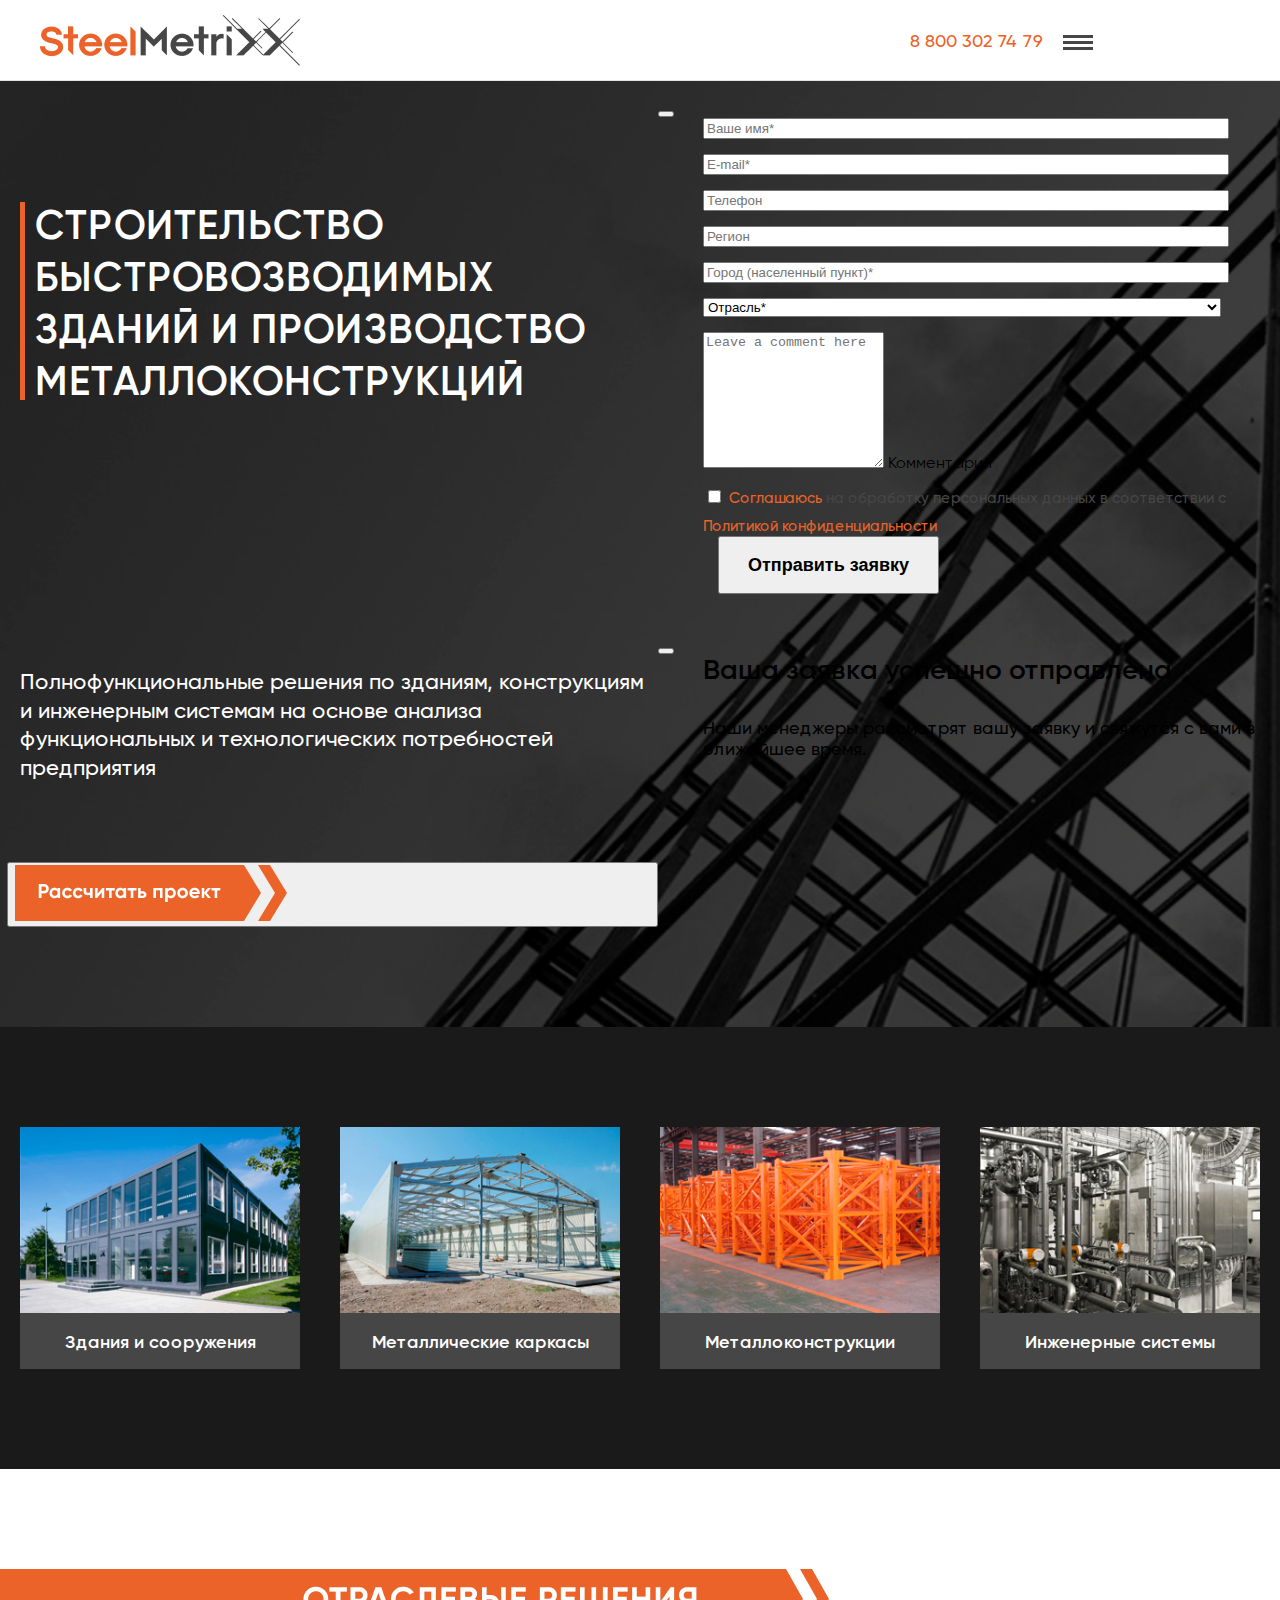
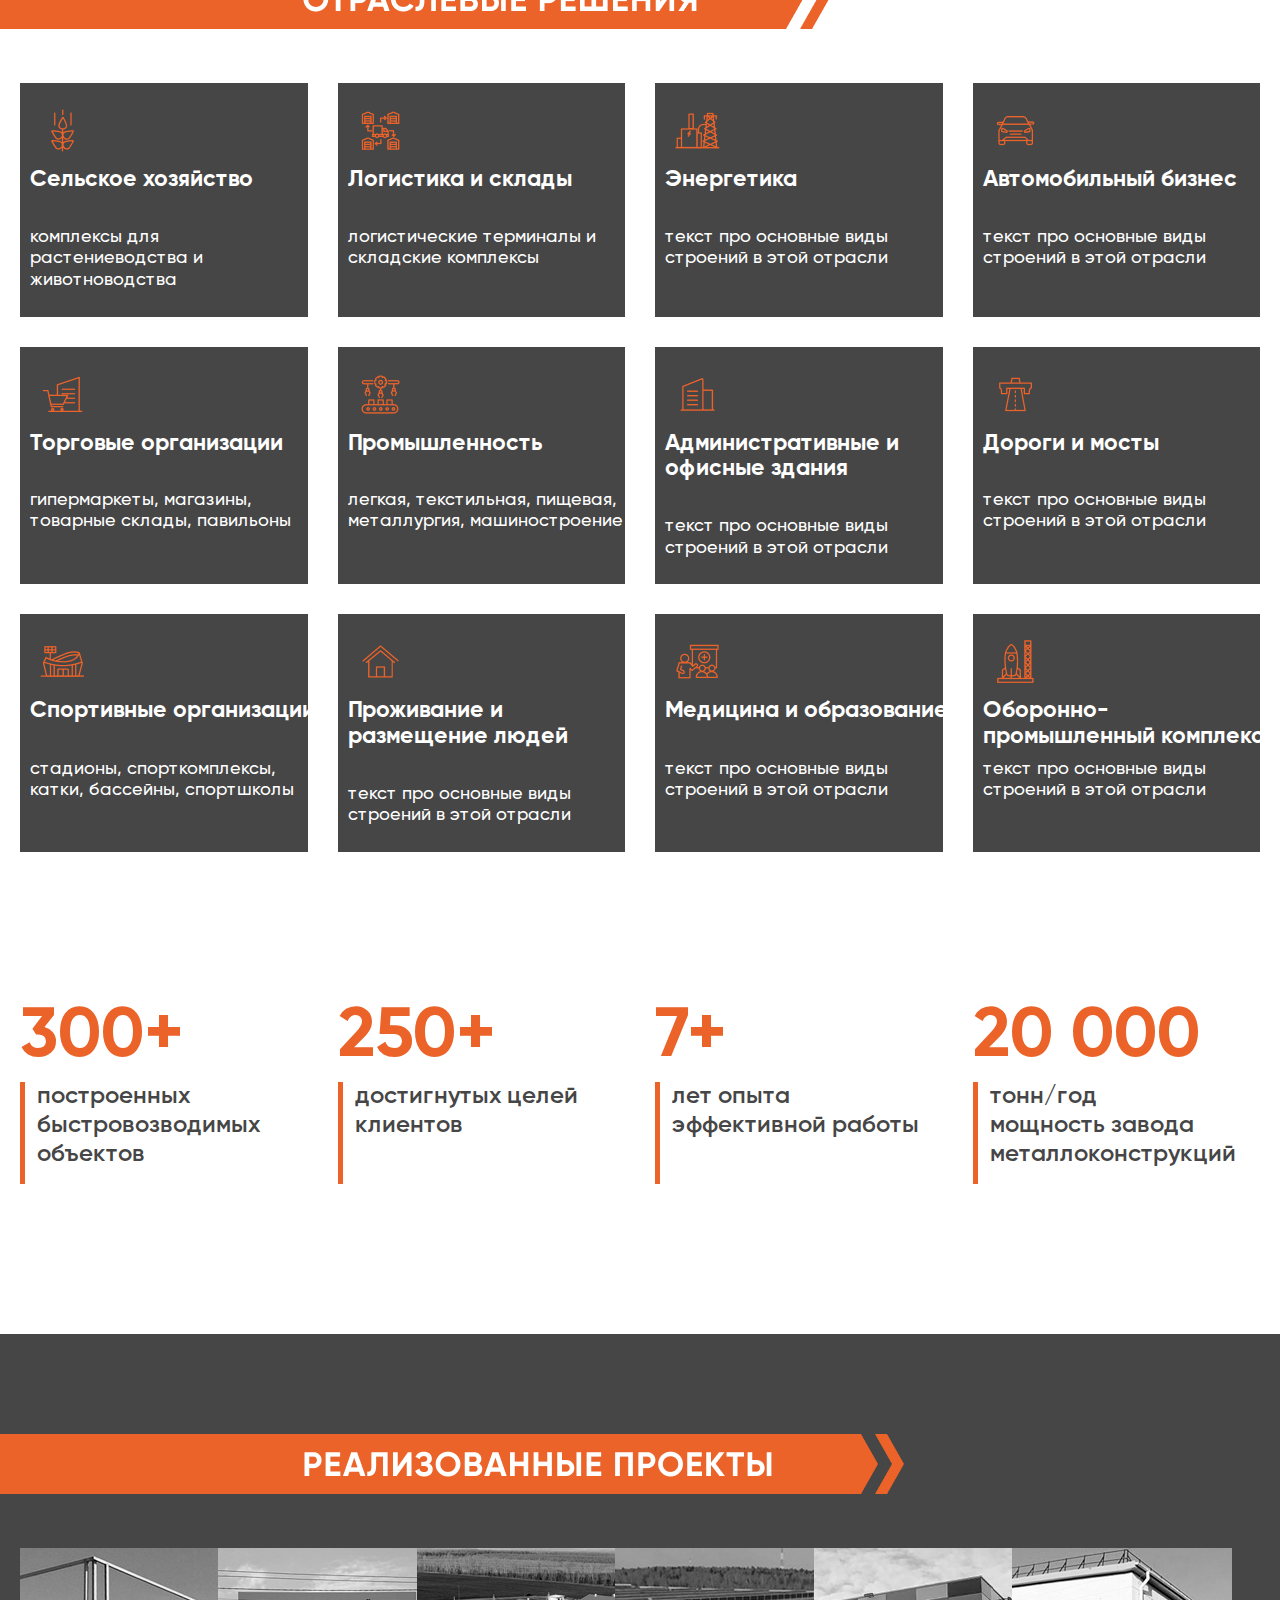
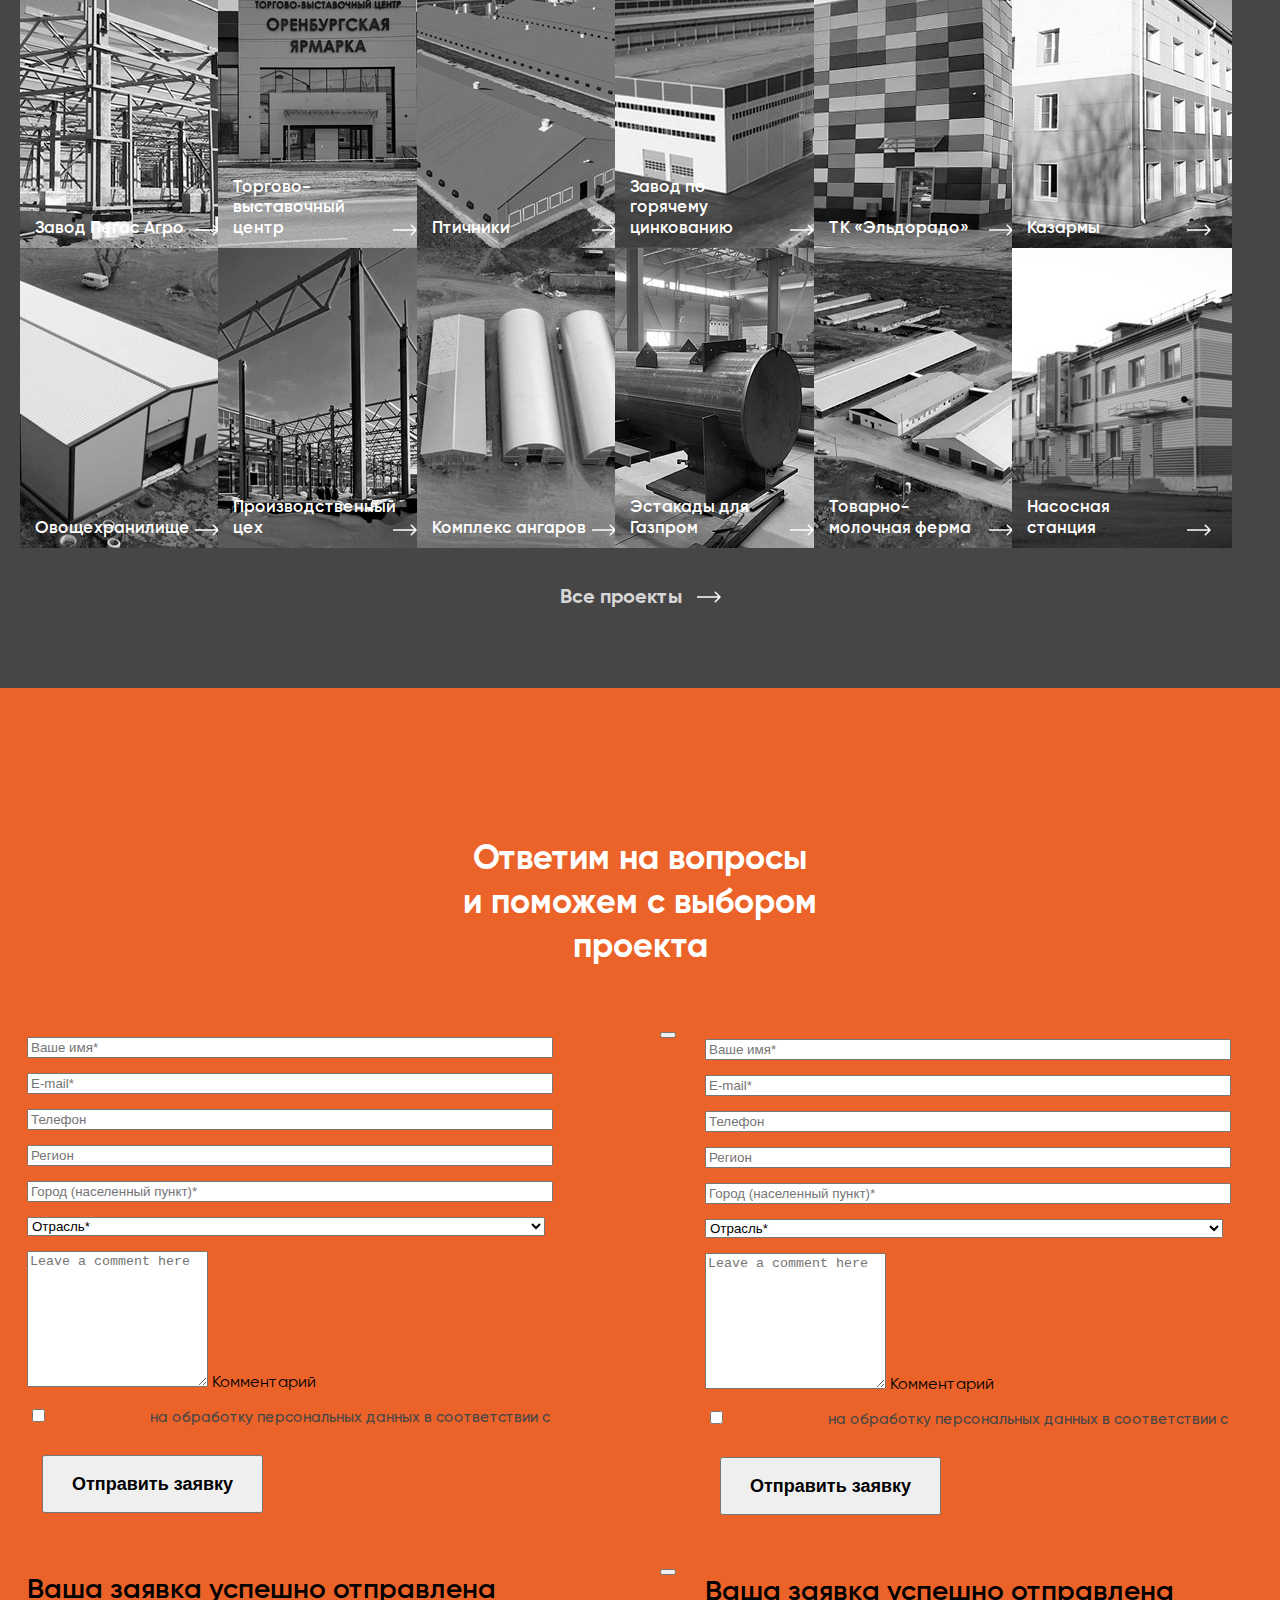
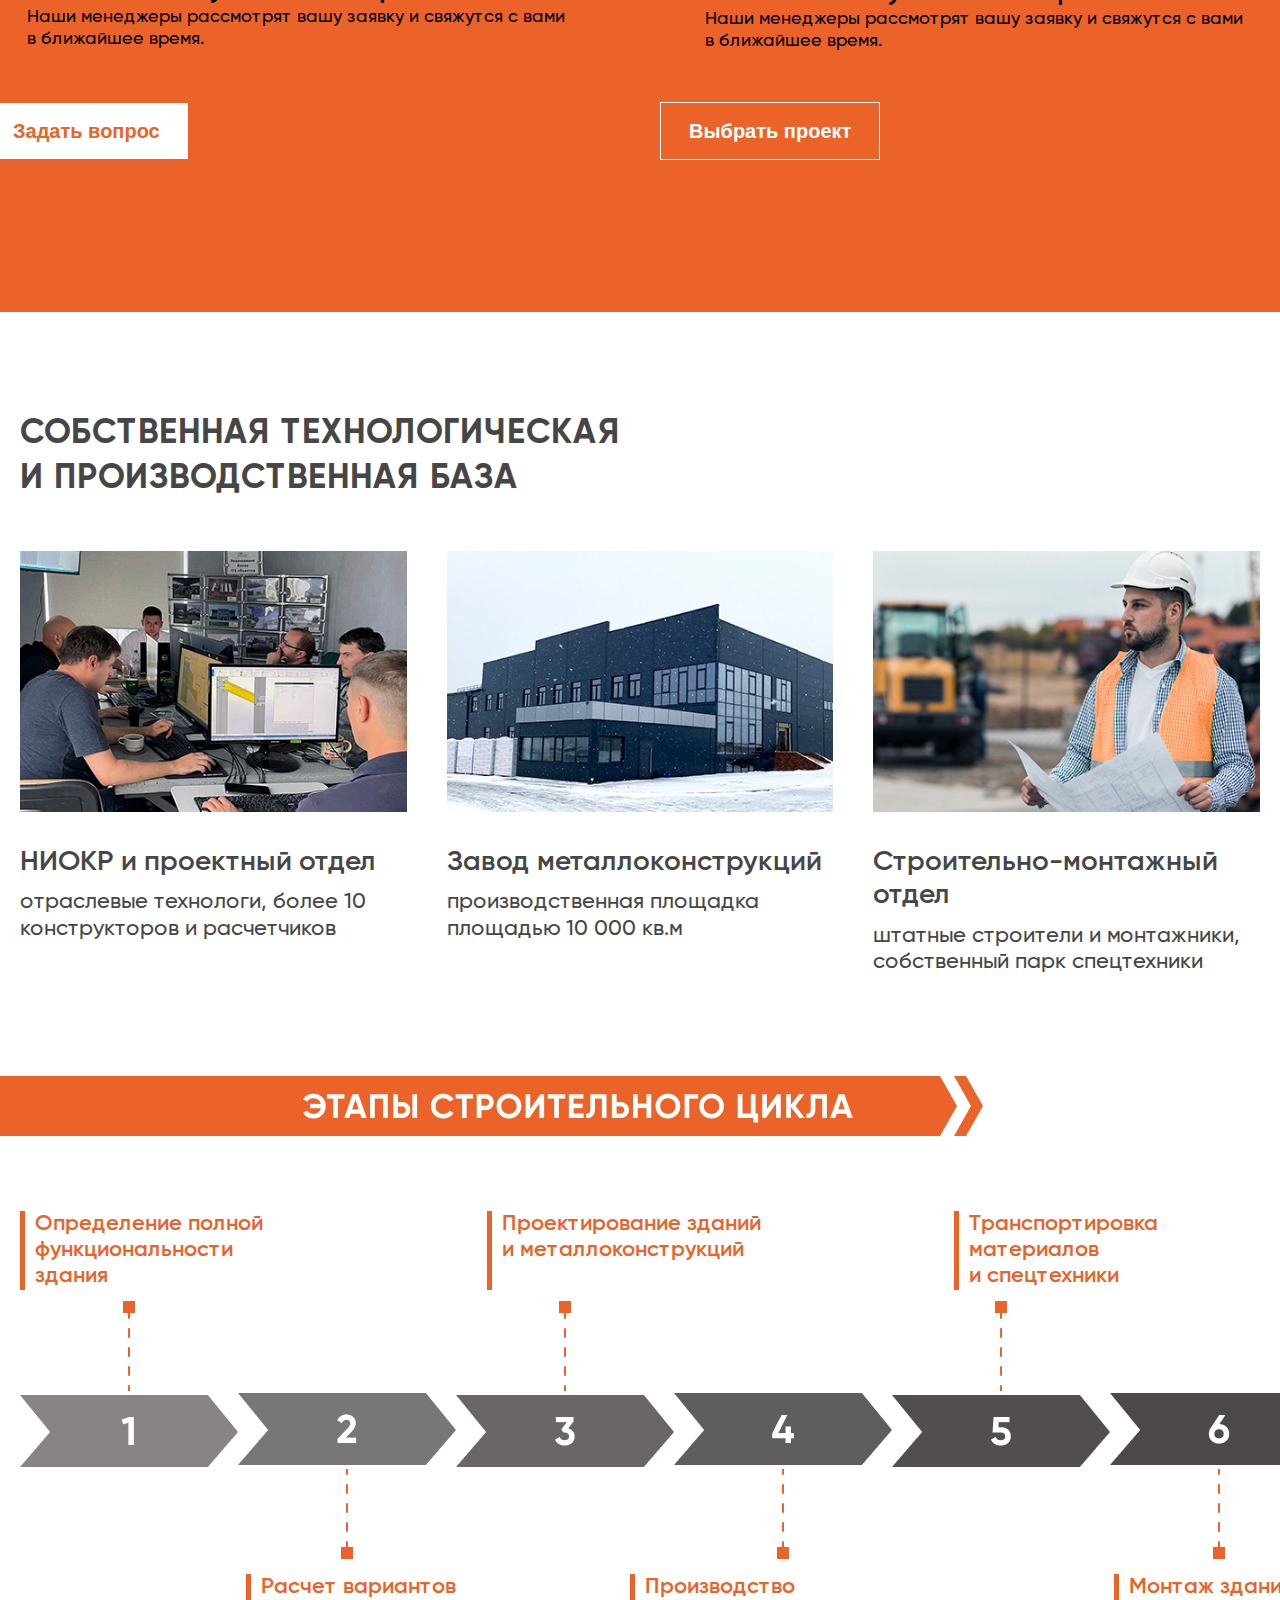
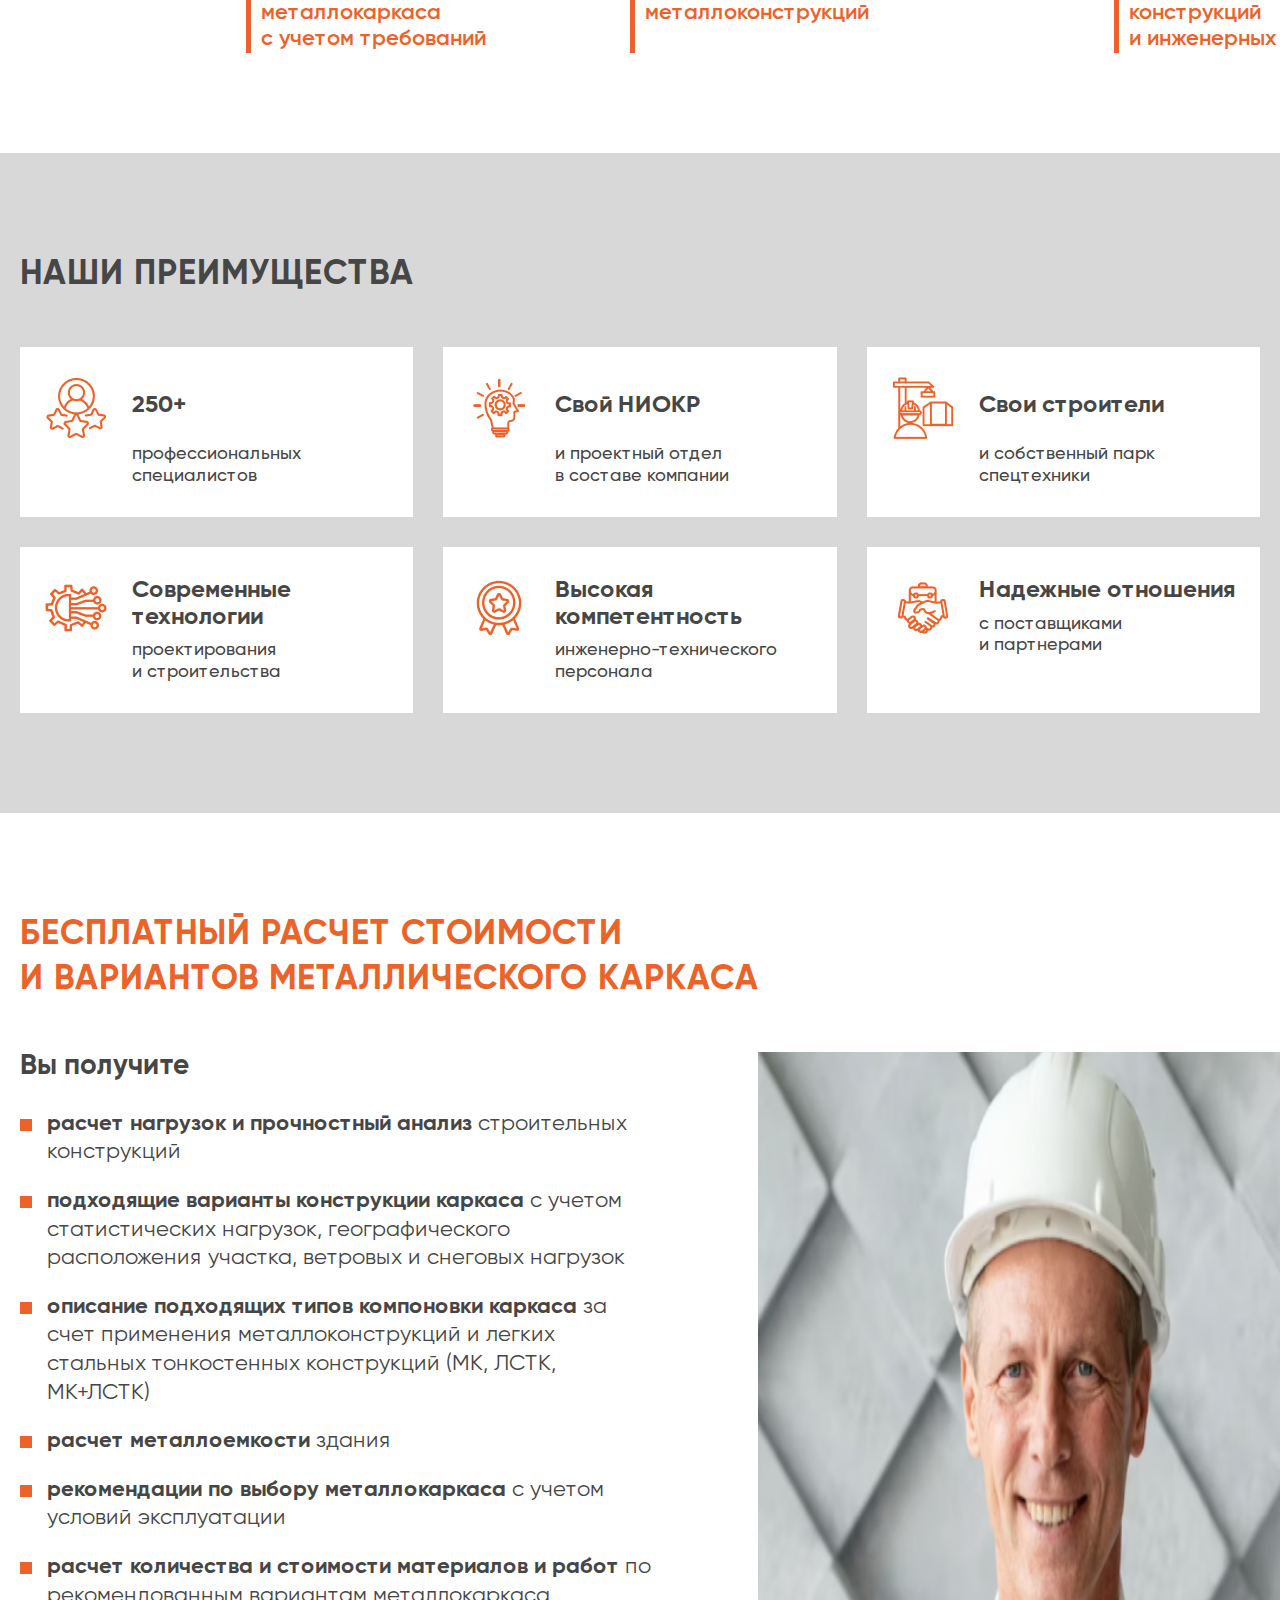
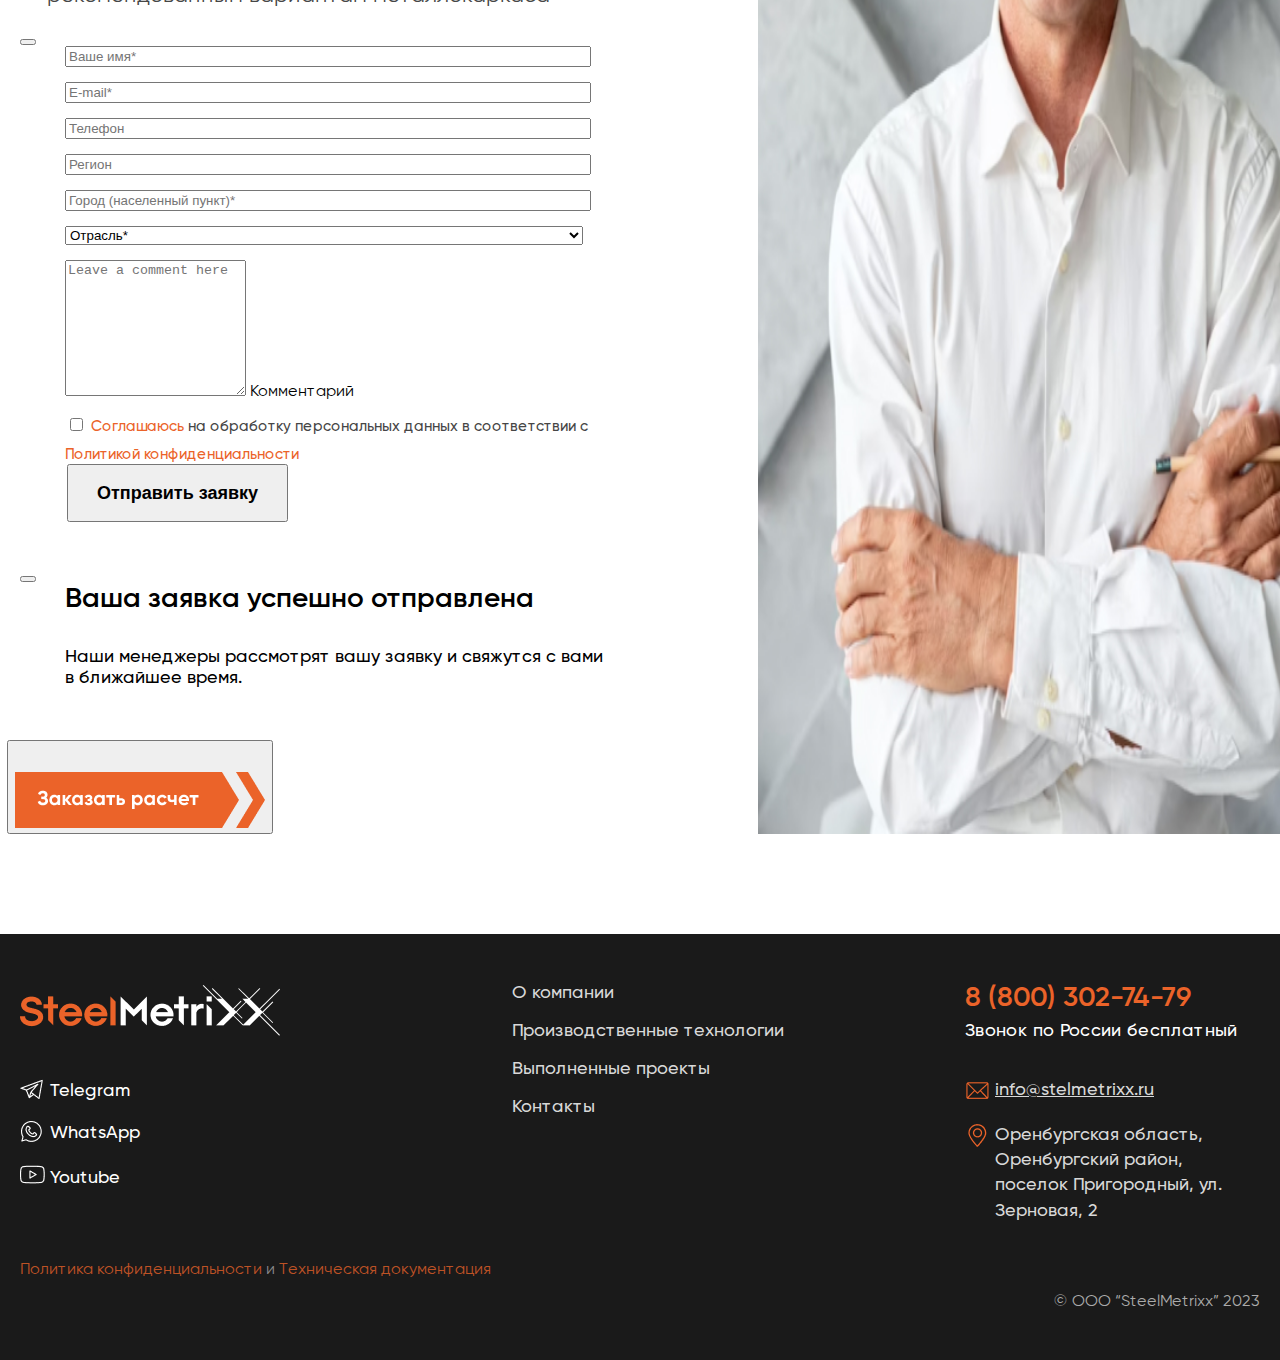
==== commit 82888423: "27/11v4" ====
--- a/index.html
+++ b/index.html
@@ -35,7 +35,7 @@
                     </ul>
                 </nav>
                 <div class="tel center">
-                    <p>8 800 302 74 79</p>
+                    <a href="tel:88003027479">8 800 302 74 79</a>
                 </div>
                 <span class="burger">
                     <i></i>
@@ -174,37 +174,37 @@
                     <h4>Торговые организации</h4>
                     <p>гипермаркеты, магазины, товарные склады, павильоны</p>
                 </div>
-                <div class="cart-info">
+                <div class="cart-info cartmin">
                     <img src="./images/icon/industry icon.png" alt="industry">
                     <h4>Промышленность</h4>
                     <p>легкая, текстильная, пищевая, металлургия, машиностроение</p>
                 </div>
-                <div class="cart-info">
+                <div class="cart-info cartmin">
                     <img src="./images/icon/office icon.png" alt="office">
                     <h4 class="editing-one">Административные и офисные здания</h4>
                     <p >текст про основные виды строений в этой отрасли</p>
                 </div>
-                <div class="cart-info">
+                <div class="cart-info cartmin">
                     <img src="./images/icon/road icon.png" alt="road">
                     <h4>Дороги и мосты</h4>
                     <p>текст про основные виды строений в этой отрасли</p>
                 </div>
-                <div class="cart-info">
+                <div class="cart-info cartmin">
                     <img src="./images/icon/stadium icon.png" alt="stadium">
                     <h4 class="editing-one">Спортивные организации</h4>
                     <p>стадионы, спорткомплексы, катки, бассейны, спортшколы</p>
                 </div>
-                <div class="cart-info">
+                <div class="cart-info cartmin">
                     <img src="./images/icon/home icon.png" alt="home">
                     <h4 class="editing-one">Проживание и размещение людей</h4>
                     <p>текст про основные виды строений в этой отрасли</p>
                 </div>
-                <div class="cart-info">
+                <div class="cart-info cartmin">
                     <img src="./images/icon/medic icon.png" alt="medic">
                     <h4 class="editing-one">Медицина и образование</h4>
                     <p>текст про основные виды строений в этой отрасли</p>
                 </div>
-                <div class="cart-info">
+                <div class="cart-info cartmin">
                     <img src="./images/icon/military icon.png" alt="military">
                     <h4 class="editing-two">Оборонно-промышленный комплекс</h4>
                     <p>текст про основные виды строений в этой отрасли</p>
@@ -630,7 +630,6 @@
                         <img src="./images/icon/markercalculation.png" alt="markercalculation">
                         <p><strong>расчет количества и стоимости материалов и работ</strong> по рекомендованным вариантам металлокаркаса</p>
                     </div>
-<!-- Кнопка -->
                     <div class="modal fade" id="exampleModalToggle" aria-hidden="true" aria-labelledby="exampleModalToggleLabel" tabindex="-1">
                         <div class="modal-dialog modal-dialog-centered">
                           <div class="modal-content">
@@ -692,10 +691,9 @@
                         </div>
                       </div>
                       <button class="btn" data-bs-target="#exampleModalToggle" data-bs-toggle="modal"><img src="./images/arrow calculation.png" alt="arrow calculation"></button>
-<!-- кнопка конец -->
                 </div>
                 <div class="calculation-right">
-                    <img src="./images/imgcalculation.png" alt="imgcalculation">
+                    <img src="./images/imgcalculation.jpg" alt="imgcalculation">
                 </div>
             </div>
         </section>
--- a/css/stylepage1.css
+++ b/css/stylepage1.css
@@ -77,7 +77,7 @@
     top: 0;
     left: 0;
     width: 100%;
-    z-index: 1;
+    z-index: 2;
 }
 
 .container-first header{
@@ -85,14 +85,24 @@
     font-family: 'Gilroy';
     margin-top: 14px;
     margin-bottom: 14px;
-    align-items: center;
-    display: grid;
+    -webkit-box-align: center;
+        -ms-flex-align: center;
+            align-items: center;
+    display: -ms-grid;
+    display: grid;
+    -ms-grid-columns: 1fr 506px 197px;
     grid-template-columns: 1fr 506px 197px;
 }
 .container-first header .menu .btn-menu{
+    display: -webkit-box;
+    display: -ms-flexbox;
     display: flex;
-    justify-content: space-between;
-    align-items: center;
+    -webkit-box-pack: justify;
+        -ms-flex-pack: justify;
+            justify-content: space-between;
+    -webkit-box-align: center;
+        -ms-flex-align: center;
+            align-items: center;
 }
 
 .container-first header .menu .btn-menu .dropdown .btn{
@@ -147,10 +157,15 @@
     vertical-align: bottom;
 }
 
-.container-first header .tel{
+.container-first header .tel a{
     color: #EB6329;
+    display: -webkit-box;
+    display: -ms-flexbox;
     display: flex;
-    justify-content: flex-end;
+    -webkit-box-pack: end;
+        -ms-flex-pack: end;
+            justify-content: flex-end;
+    text-decoration: none;
 }
 
 .container-head .head-content{
@@ -164,12 +179,16 @@
 }
 
 .container-head  .head-content .head-content-name{
-    display: grid;
+    display: -ms-grid;
+    display: grid;
+    -ms-grid-columns: 1fr 1fr;
     grid-template-columns: 1fr 1fr;
 }
 
 .container-head  .head-content .head-content-name .name{
-    display: grid;
+    display: -ms-grid;
+    display: grid;
+    -ms-grid-columns: 15px 1fr;
     grid-template-columns: 15px 1fr;
     margin-top: 100px;
 }
@@ -189,14 +208,18 @@
     font-size: 22px;
     font-weight: 500;
     line-height: 130%; /* 28.6px */
+    -ms-grid-column: 1;
     grid-column: 1;
+    -ms-grid-row: 2;
     grid-row: 2;
     margin-top: 30px;
     width: 638px;
 }
 
 .container-head  .head-content .head-content-name .btn-headarrow{
+    -ms-grid-column: 1;
     grid-column: 1;
+    -ms-grid-row: 3;
     grid-row: 3;
     margin-top: 50px;
     margin-bottom: 100px;
@@ -208,9 +231,13 @@
     background: #1A1A1A;
 }
 .container-head  .head-botton .head-botton-card{
-    display: grid;
+    display: -ms-grid;
+    display: grid;
+    -ms-grid-columns: 1fr 40px 1fr 40px 1fr 40px 1fr;
     grid-template-columns: 1fr 1fr 1fr 1fr;
-    column-gap: 40px;
+    -webkit-column-gap: 40px;
+       -moz-column-gap: 40px;
+            column-gap: 40px;
     padding-top: 100px;
     padding-bottom: 100px;
     text-align: center;
@@ -245,9 +272,13 @@
 }
 
 .container-solutions .solutions-cart{
-    display: grid;
+    display: -ms-grid;
+    display: grid;
+    -ms-grid-columns: 1fr 40px 1fr 40px 1fr 40px 1fr;
     grid-template-columns: 1fr 1fr 1fr 1fr;
-    column-gap: 40px;
+    -webkit-column-gap: 40px;
+       -moz-column-gap: 40px;
+            column-gap: 40px;
     row-gap: 40px;
     margin-bottom: 150px;
 }
@@ -292,9 +323,13 @@
 }
 
 .container-solutions .solutions-bottom{
-    display: grid;
+    display: -ms-grid;
+    display: grid;
+    -ms-grid-columns: 1fr 40px 1fr 40px 1fr 40px 1fr;
     grid-template-columns: 1fr 1fr 1fr 1fr;
-    column-gap: 40px;
+    -webkit-column-gap: 40px;
+       -moz-column-gap: 40px;
+            column-gap: 40px;
     margin-bottom: 150px;
 }
 
@@ -332,21 +367,86 @@
 }
 
 .container-projects .projects-top .projects-carts{
-    display: grid;
+    display: -ms-grid;
+    display: grid;
+    -ms-grid-columns: 16% 16% 16% 16% 16% 16%;
     grid-template-columns: 16% 16% 16% 16% 16% 16%;
+    -ms-grid-rows: 300px 300px;
     grid-template-rows: 300px 300px; 
     margin-bottom: 40px;
 }
 
+.container-projects .projects-top .projects-carts > *:nth-child(1){
+    -ms-grid-row: 1;
+    -ms-grid-column: 1;
+}
+
+.container-projects .projects-top .projects-carts > *:nth-child(2){
+    -ms-grid-row: 1;
+    -ms-grid-column: 2;
+}
+
+.container-projects .projects-top .projects-carts > *:nth-child(3){
+    -ms-grid-row: 1;
+    -ms-grid-column: 3;
+}
+
+.container-projects .projects-top .projects-carts > *:nth-child(4){
+    -ms-grid-row: 1;
+    -ms-grid-column: 4;
+}
+
+.container-projects .projects-top .projects-carts > *:nth-child(5){
+    -ms-grid-row: 1;
+    -ms-grid-column: 5;
+}
+
+.container-projects .projects-top .projects-carts > *:nth-child(6){
+    -ms-grid-row: 1;
+    -ms-grid-column: 6;
+}
+
+.container-projects .projects-top .projects-carts > *:nth-child(7){
+    -ms-grid-row: 2;
+    -ms-grid-column: 1;
+}
+
+.container-projects .projects-top .projects-carts > *:nth-child(8){
+    -ms-grid-row: 2;
+    -ms-grid-column: 2;
+}
+
+.container-projects .projects-top .projects-carts > *:nth-child(9){
+    -ms-grid-row: 2;
+    -ms-grid-column: 3;
+}
+
+.container-projects .projects-top .projects-carts > *:nth-child(10){
+    -ms-grid-row: 2;
+    -ms-grid-column: 4;
+}
+
+.container-projects .projects-top .projects-carts > *:nth-child(11){
+    -ms-grid-row: 2;
+    -ms-grid-column: 5;
+}
+
+.container-projects .projects-top .projects-carts > *:nth-child(12){
+    -ms-grid-row: 2;
+    -ms-grid-column: 6;
+}
+
 .container-projects .projects-top .projects-carts .carts{
     position: relative;
 }
 .container-projects .projects-top .projects-carts .carts .fonts img{
-    filter: grayscale(100);
+    -webkit-filter: grayscale(100);
+            filter: grayscale(100);
 }
 
 .container-projects .projects-top .projects-carts .carts .fonts img:hover{
-    filter: grayscale(0);
+    -webkit-filter: grayscale(0);
+            filter: grayscale(0);
 }
 
 .container-projects .projects-top .projects-carts .carts .text a{
@@ -404,9 +504,15 @@
 }
 
 .container-projects .projects-bottom .projects-button{
+    display: -webkit-box;
+    display: -ms-flexbox;
     display: flex;
-    justify-content: center;
-    align-items: center;
+    -webkit-box-pack: center;
+        -ms-flex-pack: center;
+            justify-content: center;
+    -webkit-box-align: center;
+        -ms-flex-align: center;
+            align-items: center;
     gap: 40px;
     padding-bottom: 150px;
     
@@ -460,9 +566,13 @@
 }
 
 .container-stages .base-stages{
-    display: grid;
+    display: -ms-grid;
+    display: grid;
+    -ms-grid-columns: 412px 40px 412px 40px 412px;
     grid-template-columns: 412px 412px 412px;
-    column-gap: 40px;
+    -webkit-column-gap: 40px;
+       -moz-column-gap: 40px;
+            column-gap: 40px;
 }
 
 .container-stages .base-stages .base-one img,
@@ -498,9 +608,13 @@
 }
 
 .container-stages .stages-cycle{
-    display: grid;
+    display: -ms-grid;
+    display: grid;
+    -ms-grid-columns: 1fr 153px 1fr 153px 1fr;
     grid-template-columns: 1fr 1fr 1fr;
-    column-gap: 153px;
+    -webkit-column-gap: 153px;
+       -moz-column-gap: 153px;
+            column-gap: 153px;
 }
 
 .container-stages .stages-cycle p{
@@ -518,7 +632,9 @@
 }
 
 .container-stages .big-arrow{
-    display: grid;
+    display: -ms-grid;
+    display: grid;
+    -ms-grid-columns: 1fr 1fr 1fr 1fr 1fr 1fr ;
     grid-template-columns: 1fr 1fr 1fr 1fr 1fr 1fr ;
     text-align: center;
 }
@@ -530,7 +646,9 @@
 }
 
 .container-stages .stages-bottom{
-    display: grid;
+    display: -ms-grid;
+    display: grid;
+    -ms-grid-columns: 1fr 1fr 1fr;
     grid-template-columns: 1fr 1fr 1fr;
 
 }
@@ -585,9 +703,13 @@
 }
 
 .container-advantages .advantages-cart{
-    display: grid;
+    display: -ms-grid;
+    display: grid;
+    -ms-grid-columns: 1fr 40px 1fr 40px 1fr;
     grid-template-columns: 1fr 1fr 1fr;
-    column-gap: 40px;
+    -webkit-column-gap: 40px;
+       -moz-column-gap: 40px;
+            column-gap: 40px;
     row-gap: 40px;
 
 }
@@ -595,7 +717,9 @@
 .container-advantages .advantages-cart .cart,
 .container-advantages .advantages-cart .cart-big{
     background-color: rgba(255, 255, 255, 1);
-    display: grid;
+    display: -ms-grid;
+    display: grid;
+    -ms-grid-columns: 87px 1fr;
     grid-template-columns: 87px 1fr;
     padding: 50px 25px;
 }
@@ -647,9 +771,13 @@
 }
 
 .container-calculation .calculation-info{
-    display: grid;
+    display: -ms-grid;
+    display: grid;
+    -ms-grid-columns: 1fr 153px 525px;
     grid-template-columns: 1fr 525px;
-    column-gap: 153px;
+    -webkit-column-gap: 153px;
+       -moz-column-gap: 153px;
+            column-gap: 153px;
 }
 
 .container-calculation .calculation-info .calculation-left h3{
@@ -661,7 +789,9 @@
 }
 
 .container-calculation .calculation-info .calculation-left .calculation-transfer{
-    display: grid;
+    display: -ms-grid;
+    display: grid;
+    -ms-grid-columns: 27px 1fr;
     grid-template-columns: 27px 1fr;
 }
 
@@ -723,7 +853,9 @@
 
 .modal .modal-dialog .modal-content .modal-footer{
     border-top: none;
-    justify-content: start;
+    -webkit-box-pack: start;
+        -ms-flex-pack: start;
+            justify-content: start;
     padding-left: 60px;
     padding-bottom: 45px;
     margin-top: -40px;
@@ -781,7 +913,9 @@
 .container-footer .footer-info{
     padding-top: 50px;
     padding-bottom: 50px;
-    display: grid;
+    display: -ms-grid;
+    display: grid;
+    -ms-grid-columns: 1fr 453px 295px;
     grid-template-columns: 1fr 453px 295px;
 
 }
@@ -791,10 +925,14 @@
 }
 
 .container-footer .footer-info .footer-logo .footer-left{
-    display: grid;
+    display: -ms-grid;
+    display: grid;
+    -ms-grid-columns: 30px 1fr;
     grid-template-columns: 30px 1fr;
     padding-top: 20px;
-    align-items: end;
+    -webkit-box-align: end;
+        -ms-flex-align: end;
+            align-items: end;
 
 }
 
@@ -858,10 +996,14 @@
 }
 
 .container-footer .footer-info .footer-right .right-info{
-    display: grid;
+    display: -ms-grid;
+    display: grid;
+    -ms-grid-columns: 30px 1fr;
     grid-template-columns: 30px 1fr;
     padding-bottom: 20px;
-    align-items: center;
+    -webkit-box-align: center;
+        -ms-flex-align: center;
+            align-items: center;
 }
 
 .container-footer .footer-info .footer-right .right-info a:hover{
@@ -869,9 +1011,13 @@
 }
 
 .container-footer .footer-info .footer-right .right-address{
-    display: grid;
+    display: -ms-grid;
+    display: grid;
+    -ms-grid-columns: 30px 1fr;
     grid-template-columns: 30px 1fr;
-    align-items: start;
+    -webkit-box-align: start;
+        -ms-flex-align: start;
+            align-items: start;
 }
 
 .container-footer .footer-info .footer-right .right-info .email{
@@ -879,7 +1025,8 @@
     font-size: 18px;
     font-weight: 500;
     line-height: 100%; /* 18px */
-    text-decoration-line: underline;
+    -webkit-text-decoration-line: underline;
+            text-decoration-line: underline;
     text-transform: lowercase;
 
 }
@@ -961,14 +1108,12 @@
     .container-first header .menu .btn-menu {
         align-items: flex-start;
         padding-left: 57px;
-        padding-top: 30px;
     }
 
     .container-first header .menu .btn-menu li{
         border-bottom: 1px  solid #D8D8D8;
         padding-bottom: 30px;
         width: 95%;
-        margin-top: 0;
     }
 
     .container-first header .menu ul{
@@ -1173,7 +1318,17 @@
 @media screen and (max-width: 834px){
     .container-footer .footer-info .footer-logo {
         margin-top: -320px;
-    }   
+
+    }
+    .container-first header .menu .btn-menu .dropdown .btn,
+    .container-first header .menu ul li a,
+    .container-first header .tel{
+        font-size: 14px;
+    }
+    
+    .modal .modal-dialog .modal-content .modal-body .contacts-right input, .modal .modal-dialog .modal-content .modal-body .contacts-right select, .modal .modal-dialog .modal-content .modal-body .contacts-right .form-floating {
+        width: 100%;
+    }
 
 }
 
@@ -1181,8 +1336,248 @@
     .container-first header .tel{
         display: none;
     }
-
-    .container-first header .burger{
-        text-align: -webkit-right;
-    }
-}
+    .container-first header{
+        grid-template-columns: 1fr 1fr;
+        justify-items: end;
+    }
+
+    .container-head .head-content .head-content-name{
+        grid-template-columns: 1fr;
+        width: 90%;
+    }
+
+    .container-head .head-content .head-content-name .name img{
+        display: none;
+    }
+
+    .container-head .head-content .head-content-name .name h1{
+        width: 90%;
+        font-size: 26px;
+        border-left-style: solid;
+        border-width: 3px;
+        border-color: #EB6329;
+        padding-left: 10px;
+        height: 100%;
+    }
+
+    .container-head  .head-content .head-content-name .name{
+        display: block
+    }
+
+    .container-head .head-content .head-content-name p{
+        width: 90%;
+        font-size: 18px;
+    }
+
+    .container-head .head-botton .head-botton-card{
+        grid-template-columns: 540px;
+    }
+
+    .container-solutions .solutions-arrow img{
+        width: 700px;
+        margin-left: -225px;
+    }
+
+    .container-solutions .solutions-cart{
+        grid-template-columns: 340px;
+    }
+
+    .container-solutions .solutions-cart .cartmin{
+        display: none;
+    }
+
+    .container-solutions .solutions-bottom{
+        grid-template-columns: 162px 162px;
+        row-gap: 40px;
+    }
+
+    .container-solutions .solutions-bottom img{
+        display: none;
+    }
+
+    .container-solutions .solutions-bottom .solutions-info h2{
+        font-size: 30px;
+    }
+
+    .container-solutions .solutions-bottom .solutions-info p{
+        font-size: 15px;
+        height: auto;
+        border-width: 3px;
+    }
+
+    .container-projects .projects-top .projects-arrow img{
+        width: 700px;
+        margin-left: -40px;
+    }
+
+    .container-projects .projects-top .projects-carts{
+        grid-template-columns: 170px 170px;
+        grid-template-rows: 234px 234px 234px 234px;
+        padding-bottom: 40px;
+
+    }
+
+    .container-projects .projects-top .projects-carts .carts{
+        width: 100%;
+        height: 100%;
+
+    }
+
+    .container-projects .projects-top .projects-carts .carts .fonts img{
+        width: 100%;
+        height: 100%;
+        object-fit: cover;
+    }
+
+    .container-projects .projects-top .projects-carts .carts .text a{
+        font-size: 15px;
+        width: 139px;
+        bottom: 70px;
+    }
+
+    .container-projects .projects-top .projects-carts .carts .text a img {
+        left: 120px;
+        bottom: -30px;
+    
+    }
+
+    .container-projects .projects-bottom .projects-questions h3{
+        font-size: 24px;
+        padding-top: 100px;
+    }
+
+    .container-projects .projects-bottom .projects-button{
+        flex-direction: column;
+        padding-bottom: 100px;
+    }
+
+    .container-stages .stages-head h2{
+        font-size: 24px;
+        width: 100%;
+        margin-top: 80px;
+        margin-bottom: 40px;
+    }
+
+    .container-stages .base-stages {
+        grid-template-columns: 1fr;
+    
+    }
+
+    .container-stages .stages-arrow img{
+        width: 700px;
+        margin-left: -40px;
+
+    }
+
+    .container-advantages .advantages-name{
+        font-size: 24px;
+        padding-top: 80px;
+        padding-bottom: 40px;
+    }
+
+    .container-advantages .advantages-cart{
+        grid-template-columns: 340px;
+    }
+
+    .container-calculation .calculation-name h2{
+        font-size: 24px;
+        width: 100%;
+        padding-top: 80px;
+        padding-bottom: 40px;
+    }
+
+    .container-calculation .calculation-info .calculation-left h3{
+        font-size: 20px;
+        padding-bottom: 20px;
+    }
+
+    .container-calculation .calculation-info .calculation-left .calculation-transfer p{
+        font-size: 18px;
+    }
+    .container-calculation .calculation-info .calculation-right img{
+        width: 90%;
+        height: 90%;
+        object-fit: cover;
+    }
+
+    .container-calculation .calculation-info .calculation-right{
+        text-align: center;
+    }
+
+    .container-footer .footer-info{
+        grid-template-columns: 1fr;
+        grid-column: auto;
+        grid-row: auto;
+        width: 90%;
+    }
+
+    .container-footer .footer-info .footer-right {
+        grid-column: 1;
+        grid-row: 2;
+    }
+
+    .container-footer .footer-info .footer-center {
+        grid-column: 1;
+        grid-row: 3;
+        margin-top: -280px;
+        z-index: 1;
+    }
+
+    .container-footer .footer-info .footer-logo {
+        margin-top: 0;
+        z-index: 1;
+    }
+
+    .container-footer .footer-info .footer-logo .footer-left{
+        display: block;
+    }
+
+    .container-footer .footer-info .footer-logo .Youtubeimg{
+        padding-top: 20px;
+    }
+
+    .container-footer .footer-info .footer-logo >img{
+        padding-bottom: 50px;
+    }
+    .container-footer .footer-info .footer-right{
+        margin-top: -550px;
+    }
+
+    .container-footer .footer-info .footer-right .right-info{
+        margin-top: 140px;
+    }
+
+
+    .container-footer .footer-info .footer-logo .footer-policy{
+        margin-top: 340px;
+    }
+
+    .container-footer .footer-info .footer-right .footer-bootom{
+        margin-top: 150px;
+    }
+}
+
+@media screen and (max-width: 600px){
+    .container-head .head-botton .head-botton-card {
+        grid-template-columns: 340px;
+    }
+
+    .container-stages .stages-arrow img {
+        width: 500px;
+        margin-left: 16px;
+    }
+
+    .container-projects .projects-top .projects-arrow img {
+        width: 500px;
+        margin-left: 16px;
+    }
+
+    .container-solutions .solutions-arrow img {
+        width: 500px;
+        margin-left: -170px;
+    }
+
+    .container-projects .projects-bottom .projects-questions h3 {
+        width: 340px;
+    }
+}
